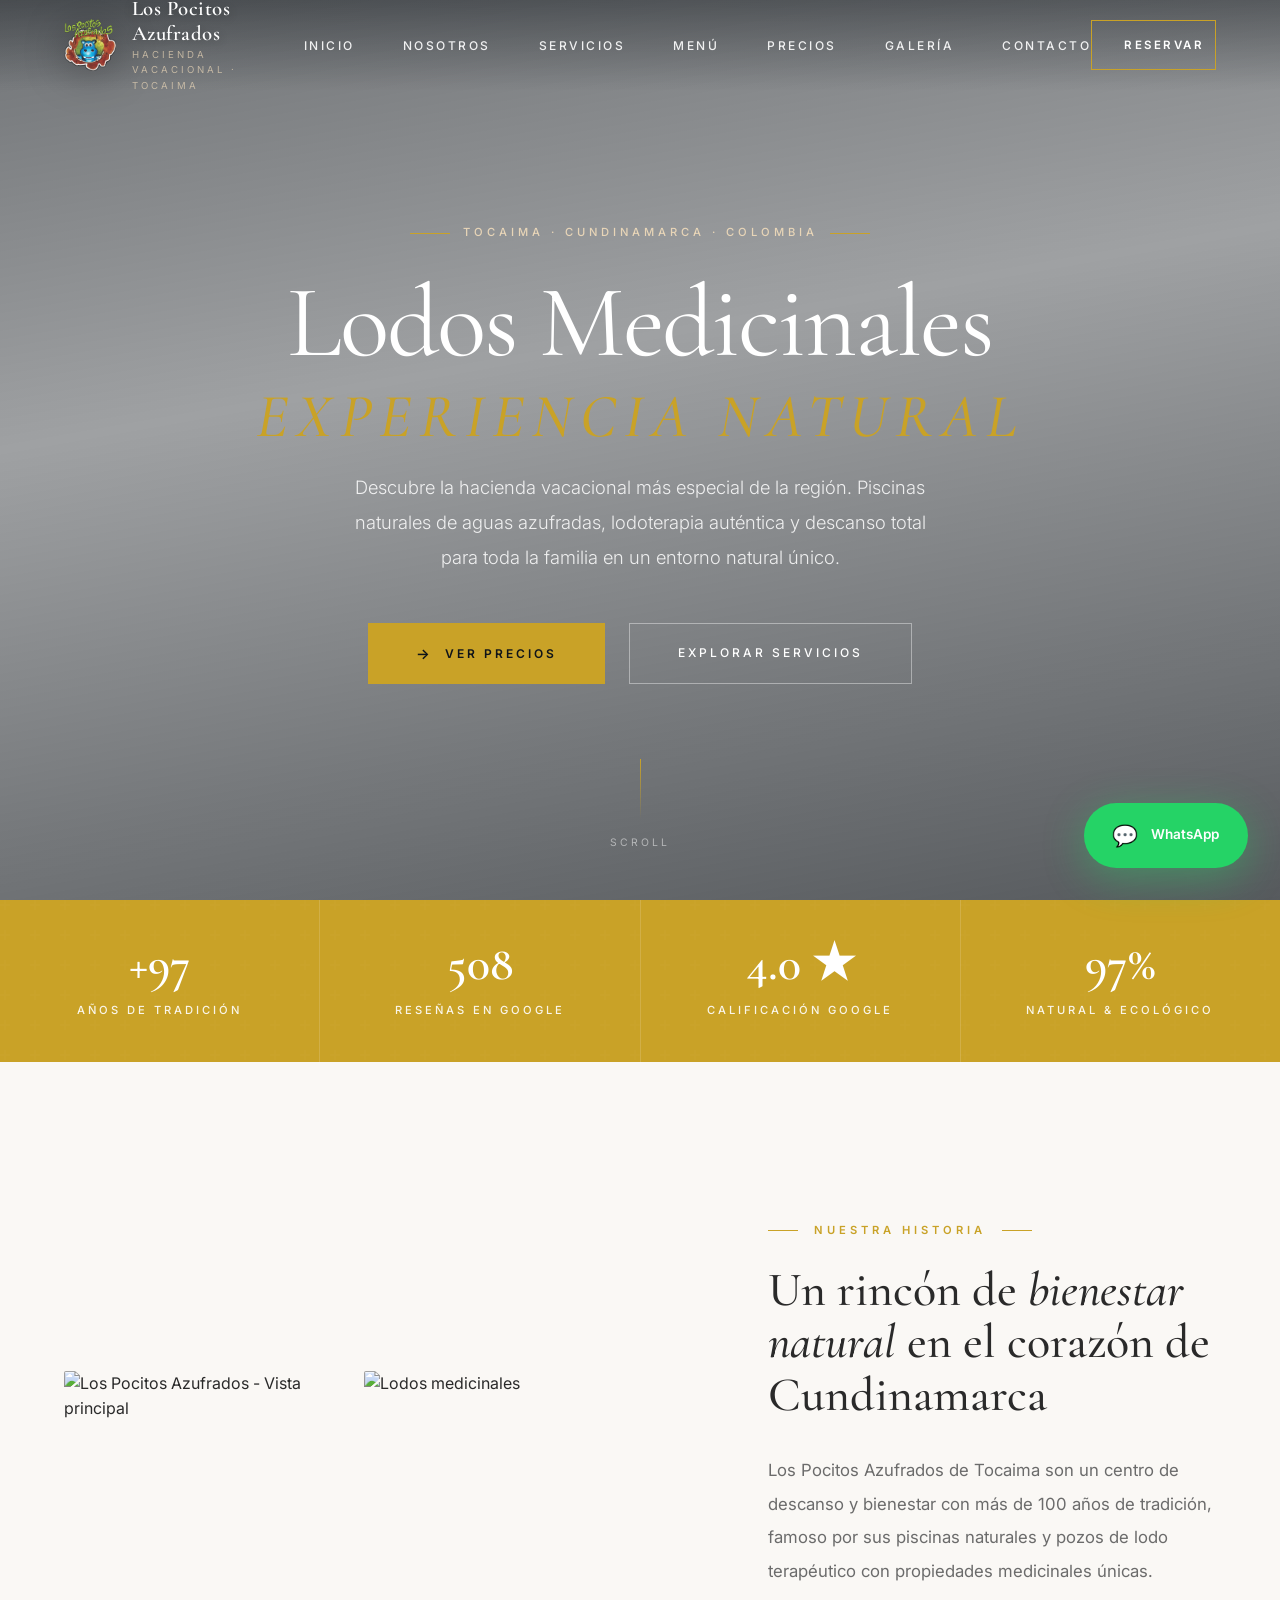
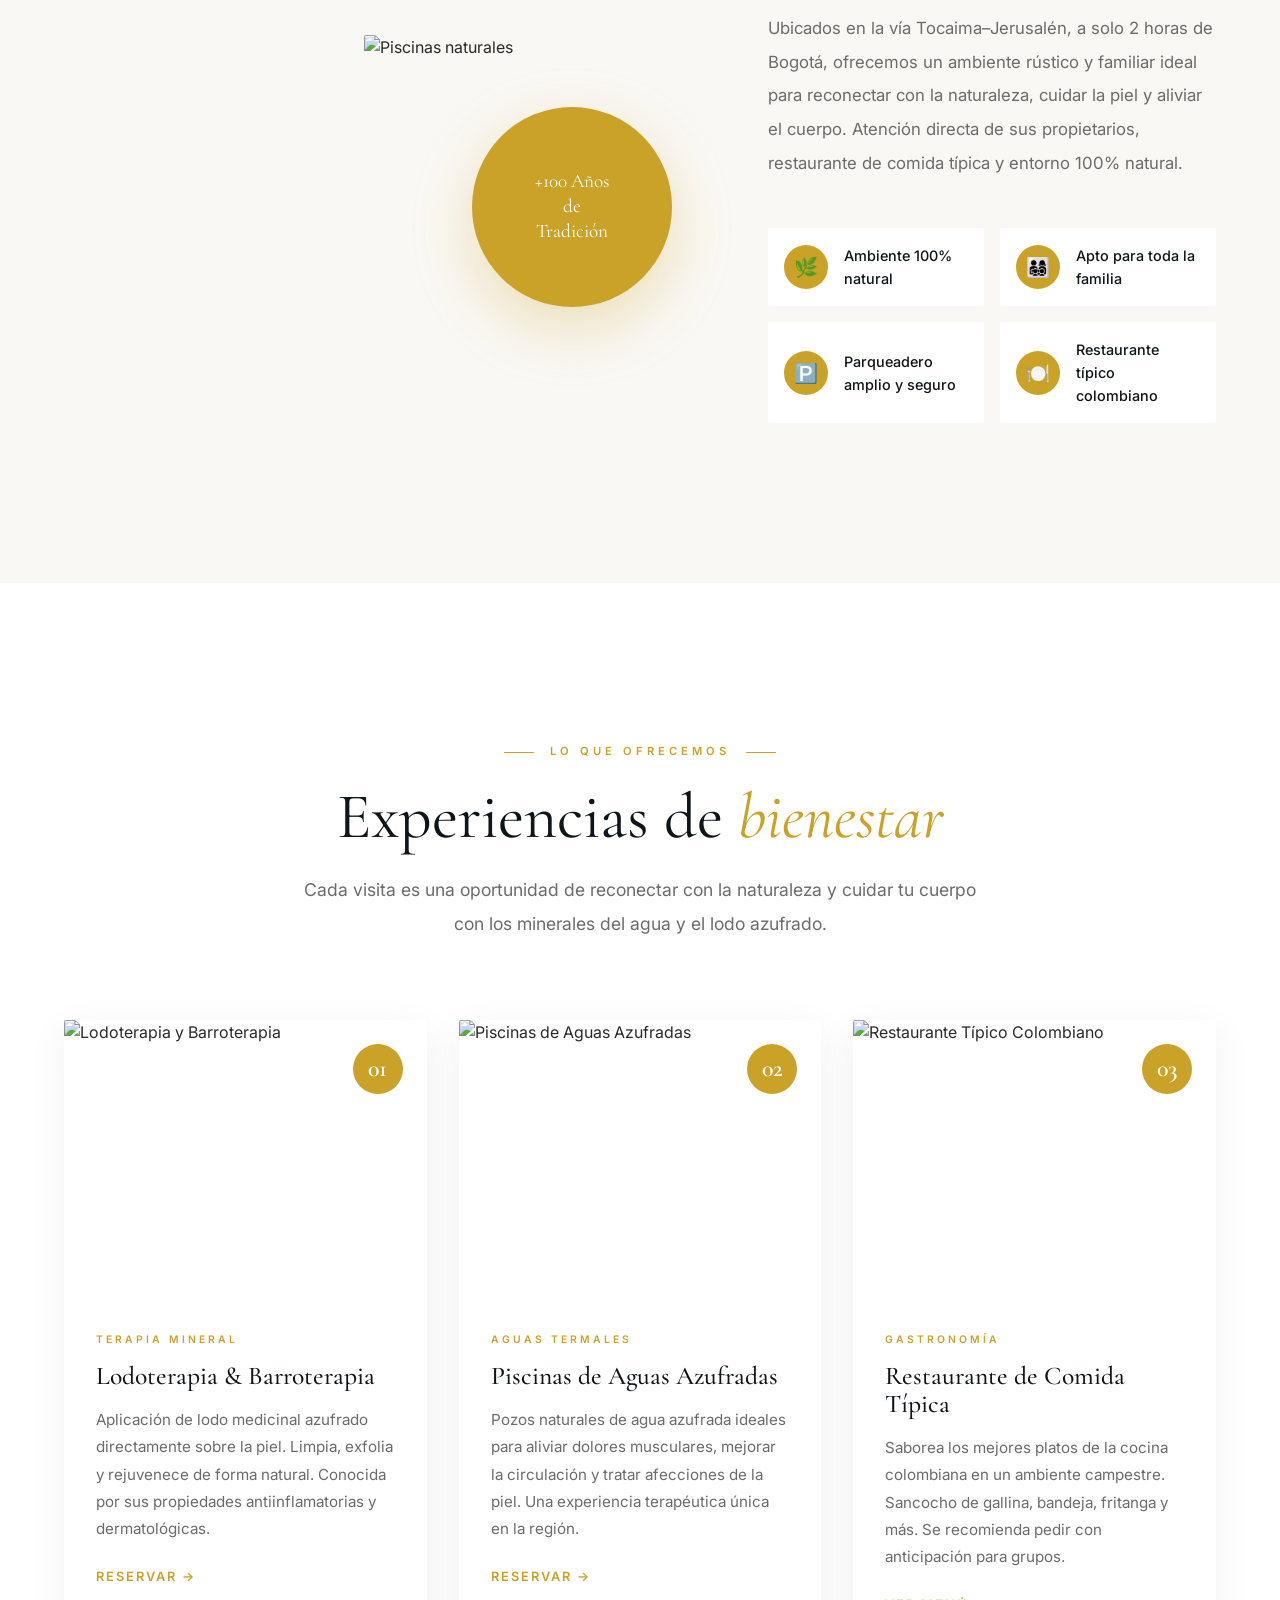
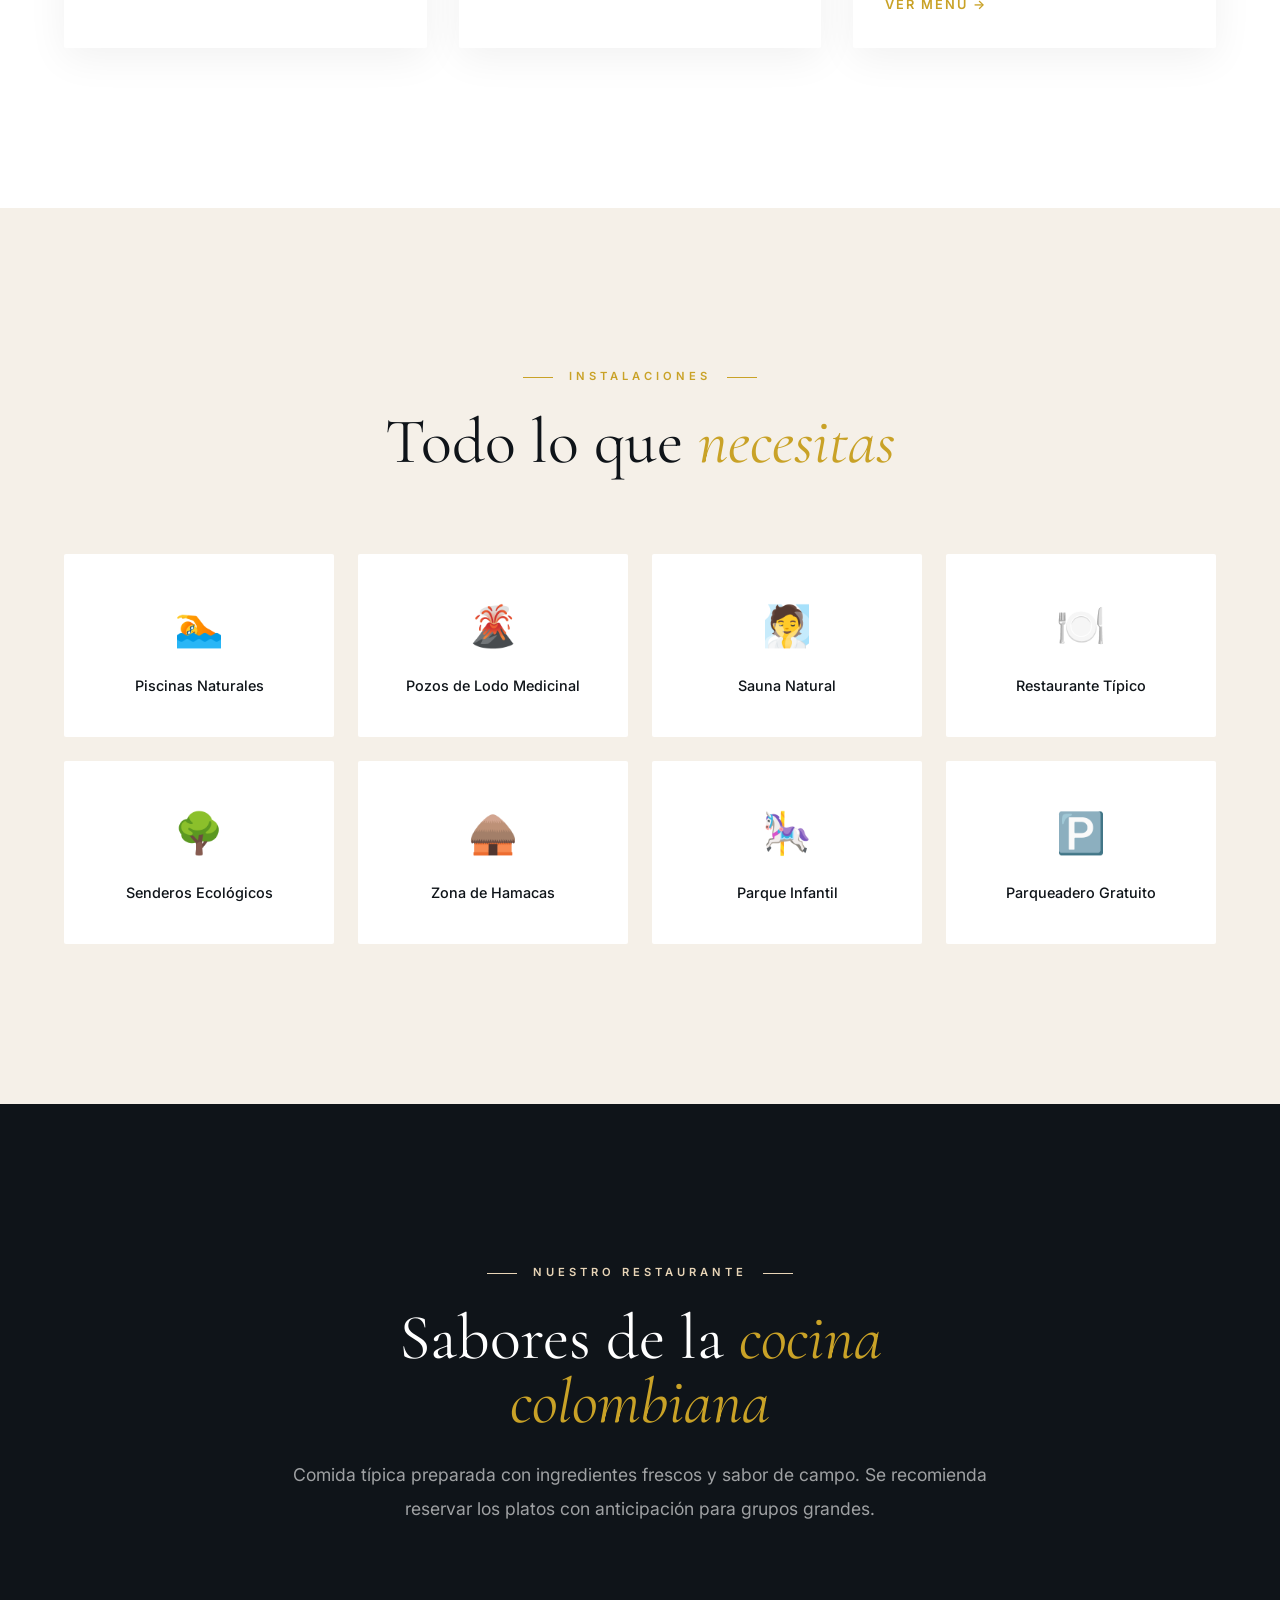
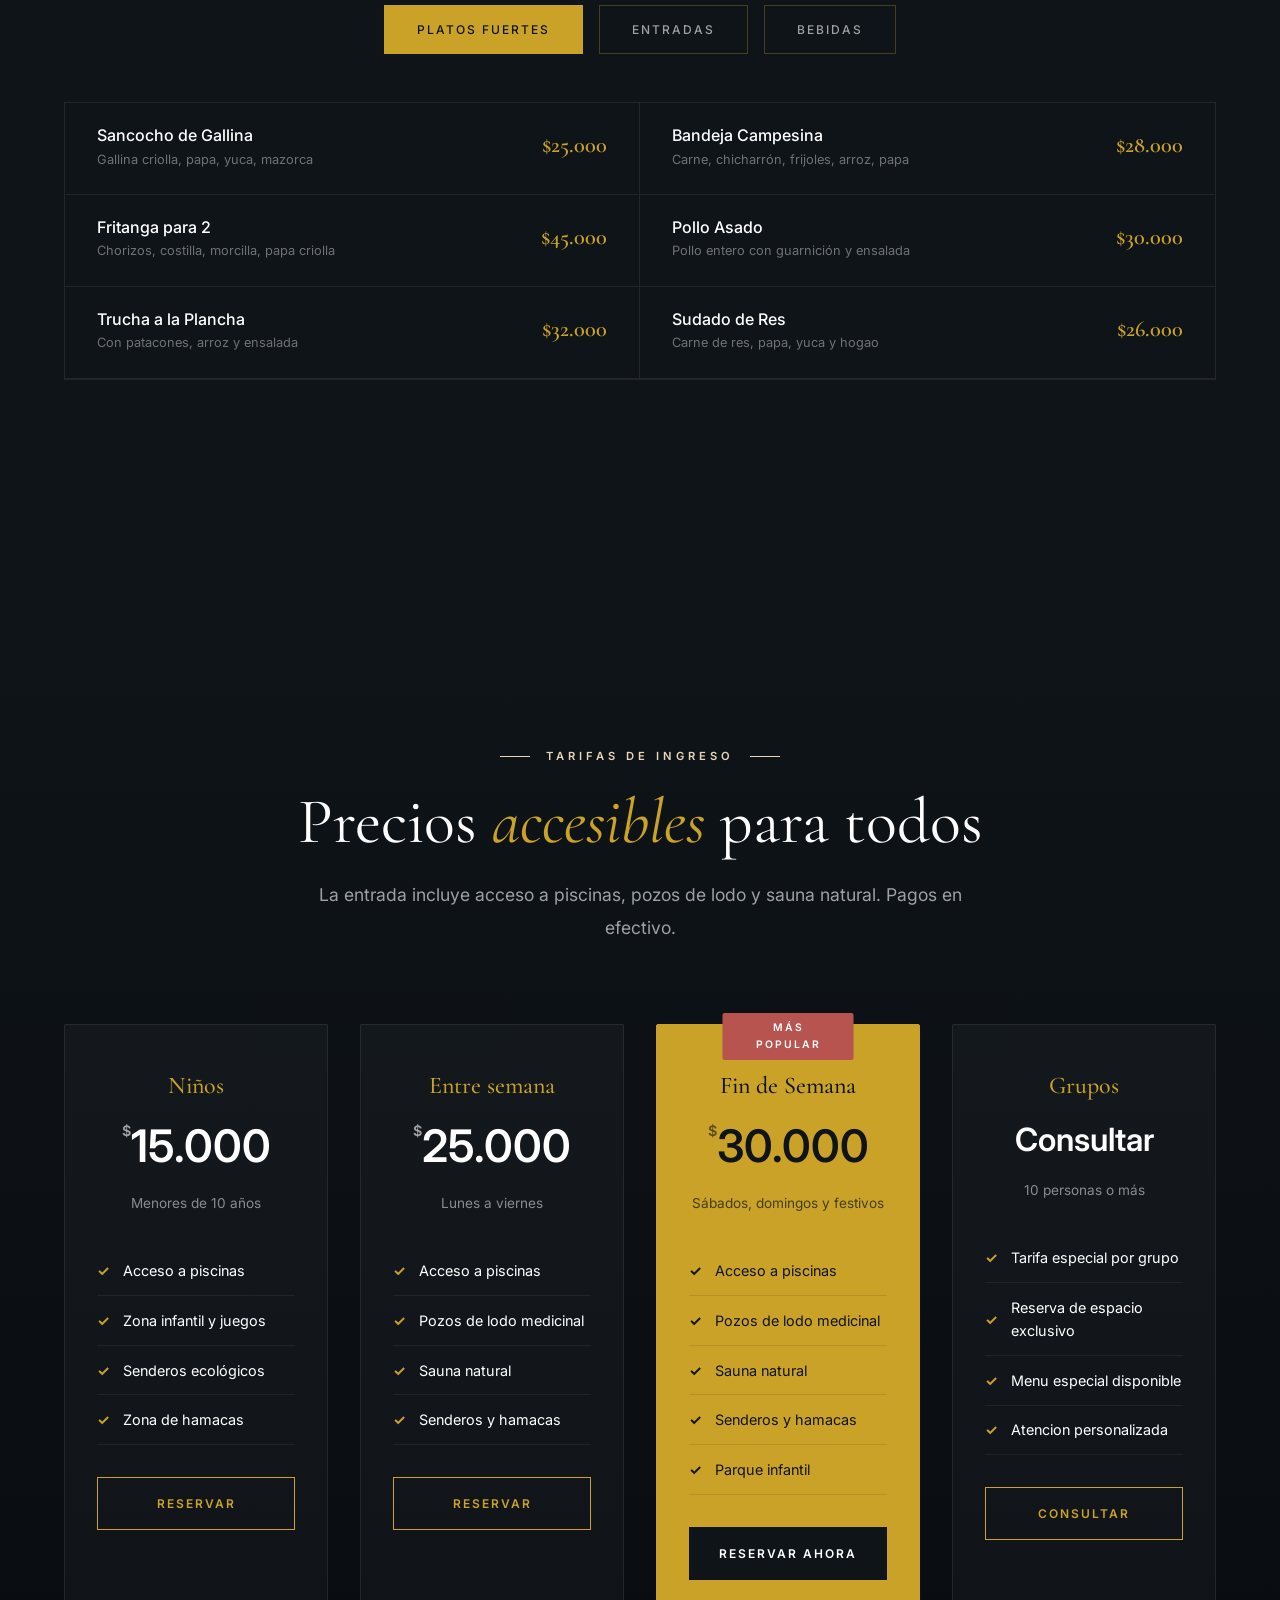
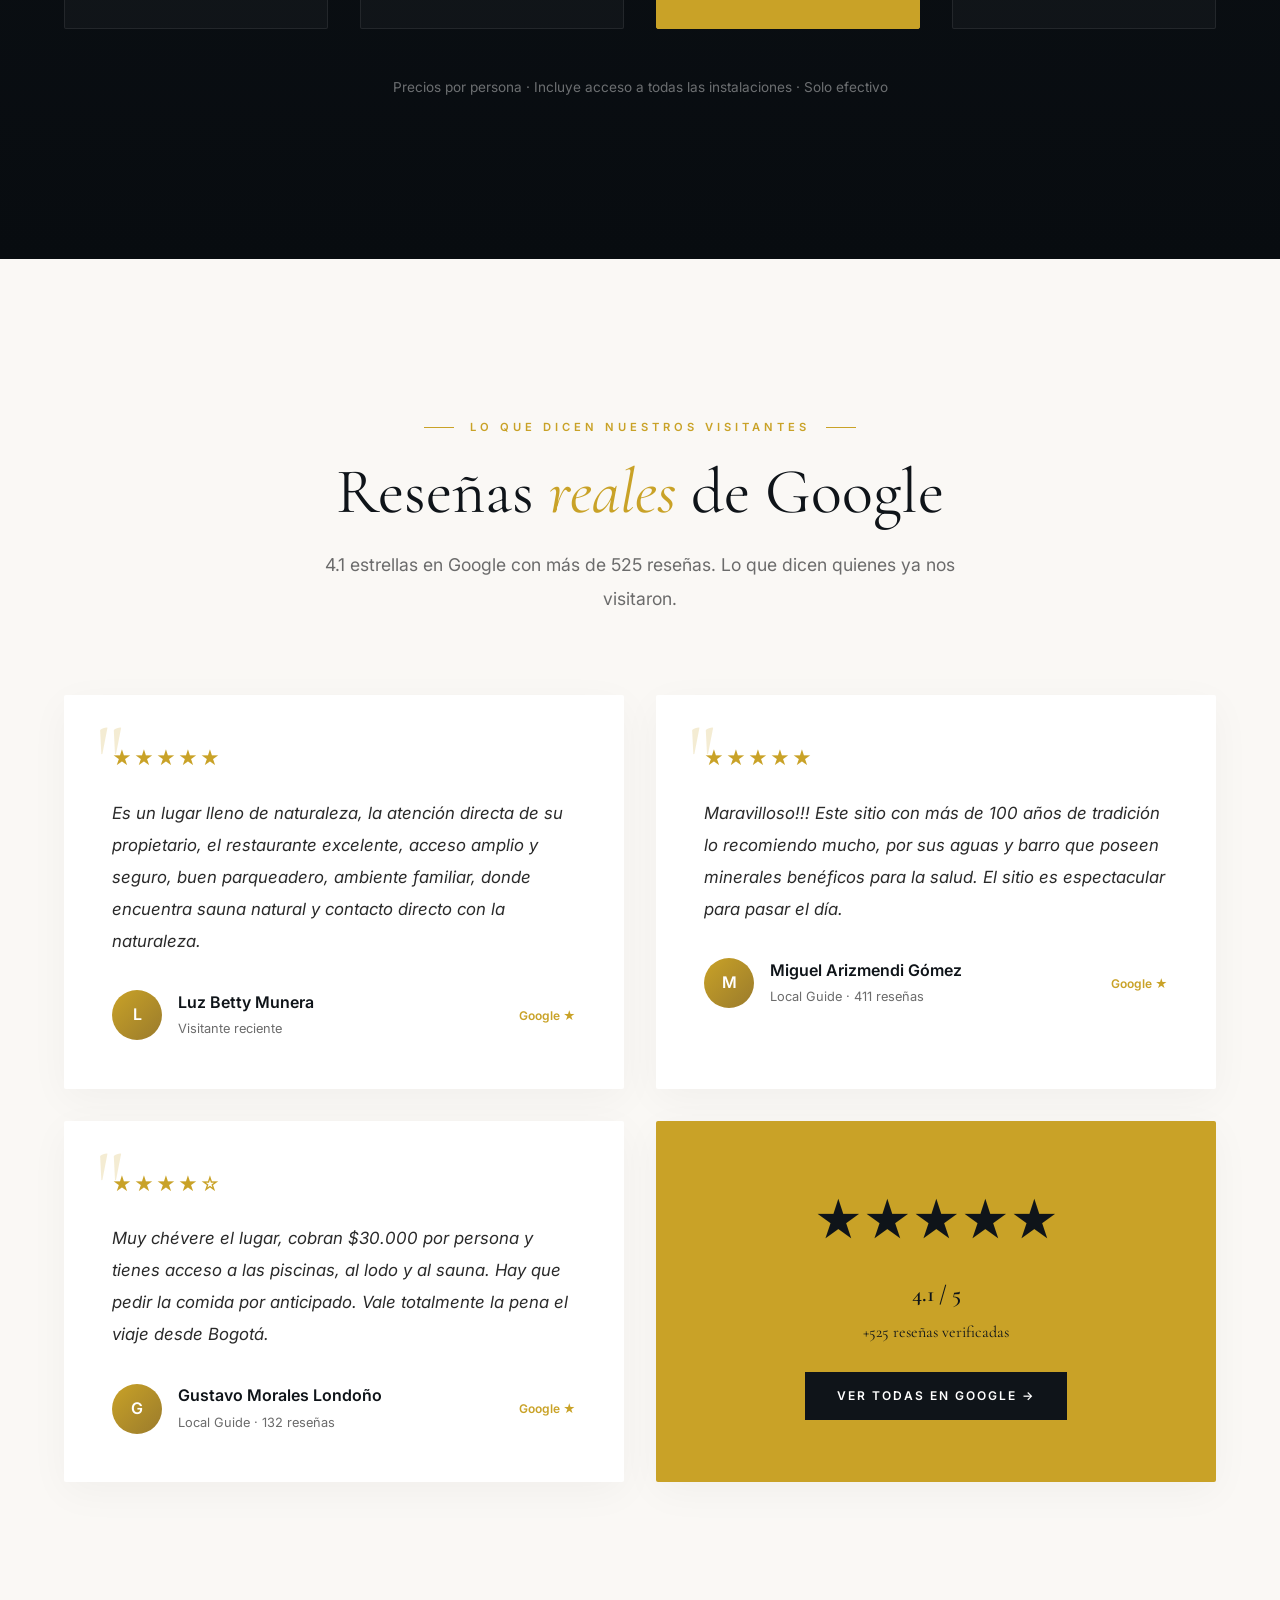
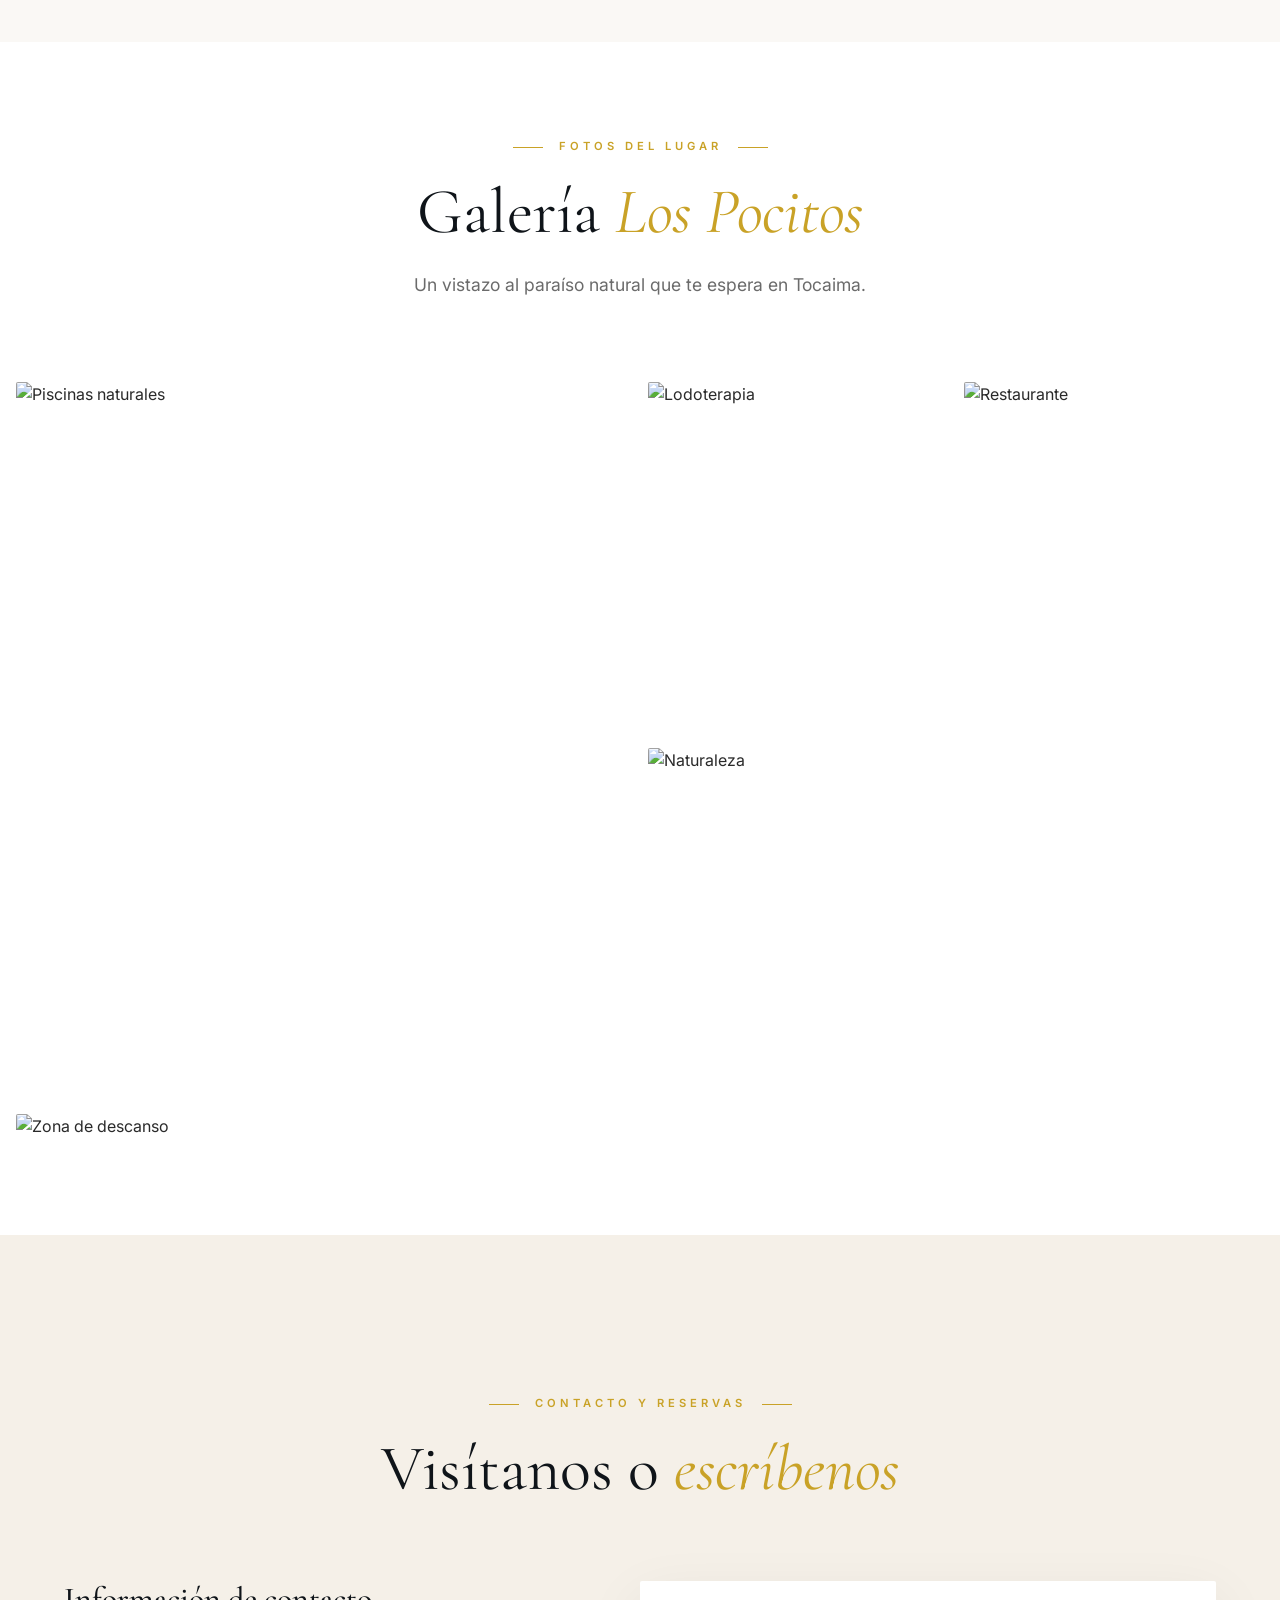
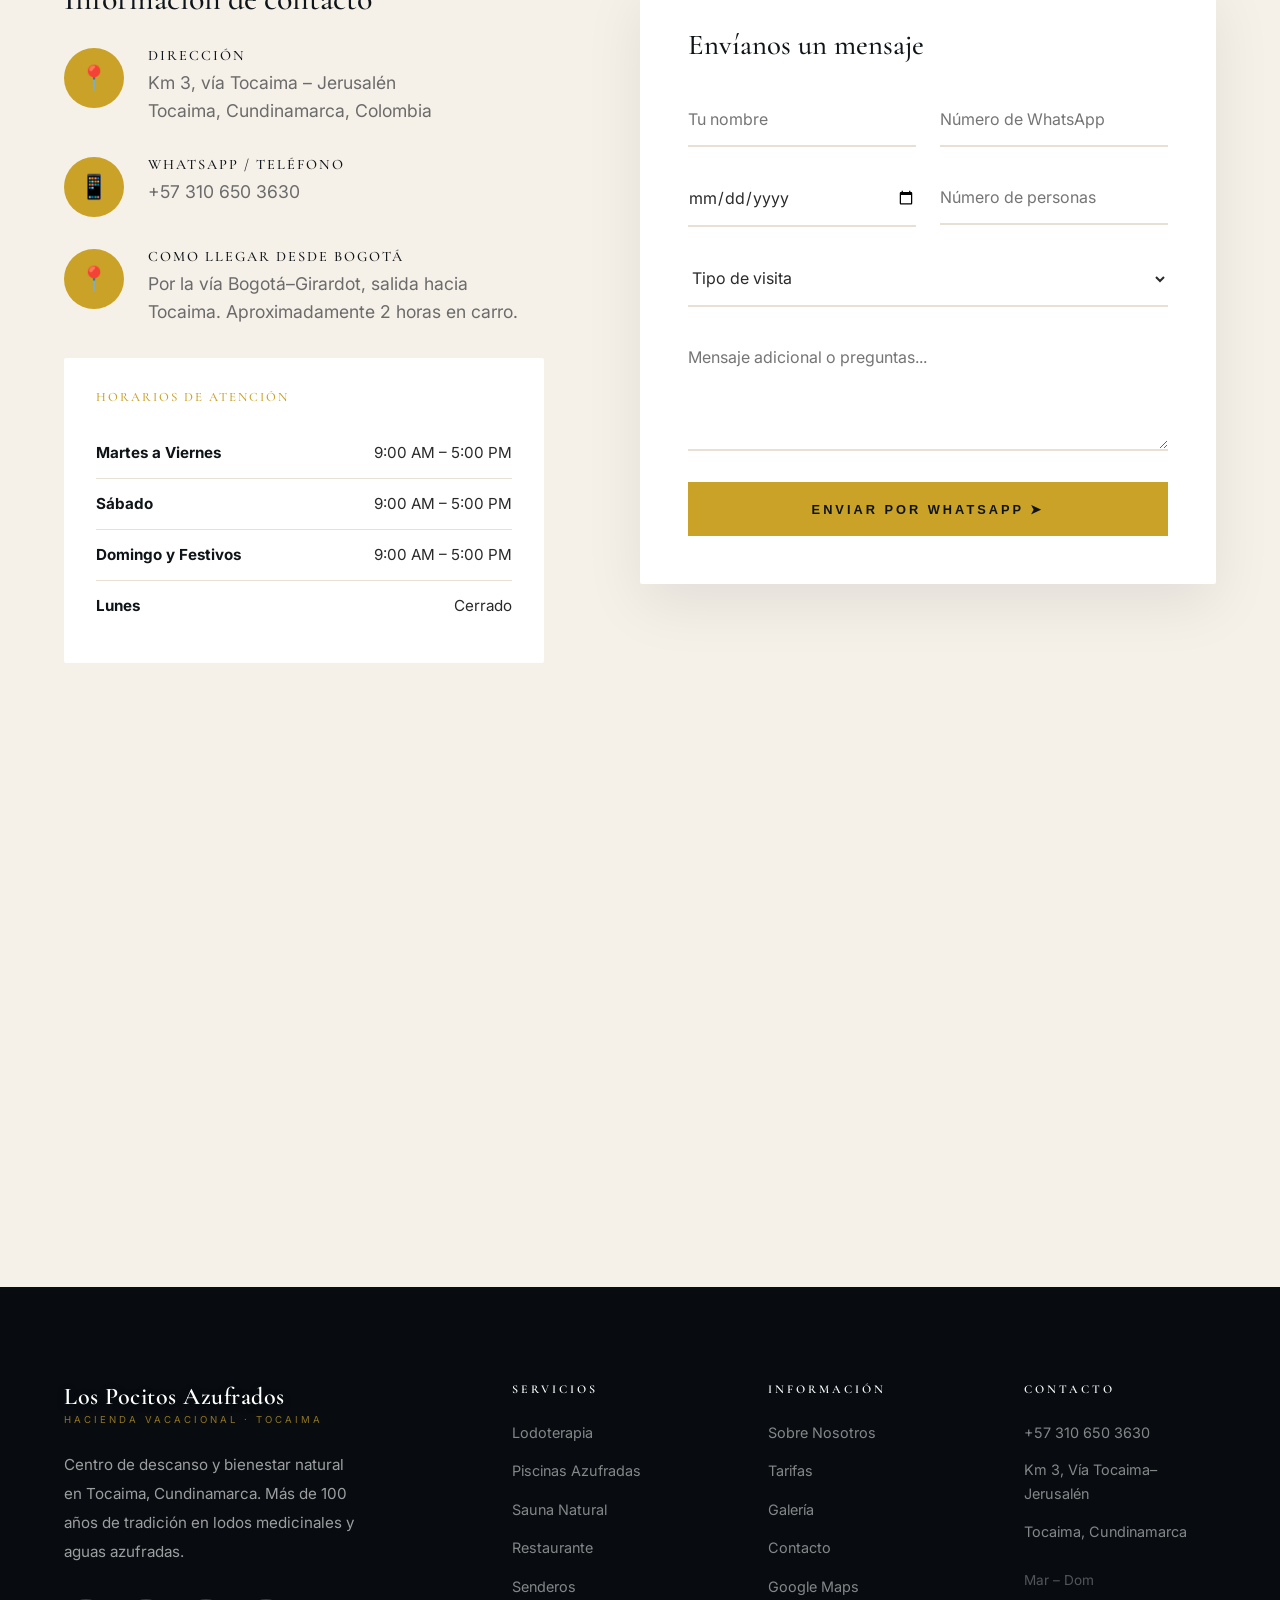
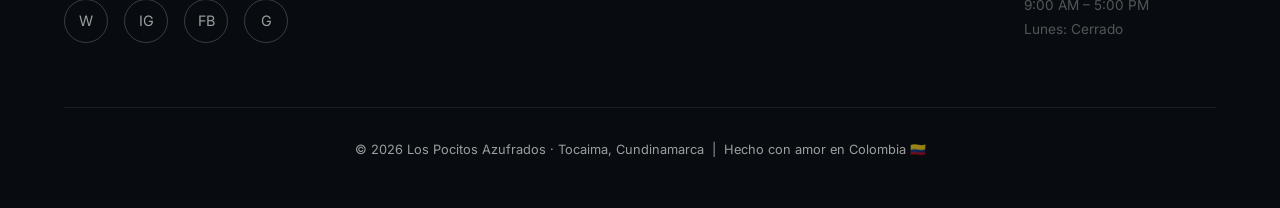
==== index.html @ f7a7f4c9 "Initial commit: Los Pocitos Azufrados — POS de escritorio para club" ====
<!DOCTYPE html>
<html lang="es" prefix="og: https://ogp.me/ns#">
<head>
  <meta charset="UTF-8"/>
  <meta name="viewport" content="width=device-width, initial-scale=1.0"/>

  <!-- ══ TÍTULO Y DESCRIPCIÓN ══ -->
  <title>Los Pocitos Azufrados Oficial | Lodos Medicinales · Tocaima, Cundinamarca</title>
  <meta name="description" content="Hacienda vacacional en Tocaima con lodos azufrados medicinales. Piscinas naturales, lodoterapia, restaurante y hospedaje. Reserva: +57 310 650 3630"/>
  <meta name="keywords" content="lodos azufrados Tocaima, lodoterapia Cundinamarca, hacienda vacacional Colombia, piscinas naturales Tocaima, Los Pocitos Azufrados"/>
  <meta name="author" content="Los Pocitos Azufrados Oficial"/>
  <meta name="robots" content="index, follow, max-image-preview:large"/>
  <link rel="canonical" href="https://lospocitosazufrados.com/"/>

  <!-- ══ GEO / LOCAL SEO ══ -->
  <meta name="geo.region" content="CO-CUN"/>
  <meta name="geo.placename" content="Tocaima, Cundinamarca, Colombia"/>
  <meta name="geo.position" content="4.4789448;-74.6457954"/>
  <meta name="ICBM" content="4.4789448, -74.6457954"/>

  <!-- ══ OPEN GRAPH ══ -->
  <meta property="og:type" content="website"/>
  <meta property="og:site_name" content="Los Pocitos Azufrados Oficial"/>
  <meta property="og:url" content="https://lospocitosazufrados.com/"/>
  <meta property="og:title" content="Los Pocitos Azufrados | Lodos Medicinales en Tocaima"/>
  <meta property="og:description" content="Hacienda vacacional especializada en lodos azufrados. Piscinas naturales, restaurante, hospedaje y bienestar natural."/>
  <meta property="og:image" content="https://lospocitosazufrados.com/logo-los-pocitos-azufrados.png"/>
  <meta property="og:image:width" content="1200"/>
  <meta property="og:image:height" content="630"/>
  <meta property="og:locale" content="es_CO"/>

  <!-- ══ TWITTER CARD ══ -->
  <meta name="twitter:card" content="summary_large_image"/>
  <meta name="twitter:title" content="Los Pocitos Azufrados | Lodos Medicinales"/>
  <meta name="twitter:description" content="Hacienda vacacional en Tocaima, Cundinamarca. Lodos azufrados, piscinas naturales y descanso total."/>
  <meta name="twitter:image" content="https://lospocitosazufrados.com/logo-los-pocitos-azufrados.png"/>

  <!-- ══ PRECONNECT ══ -->
  <link rel="preconnect" href="https://fonts.googleapis.com"/>
  <link rel="preconnect" href="https://fonts.gstatic.com" crossorigin/>
  <link rel="dns-prefetch" href="https://images.unsplash.com"/>

  <!-- ══ FUENTES ══ -->
  <link href="https://fonts.googleapis.com/css2?family=Cormorant+Garamond:ital,wght@0,400;0,500;0,600;0,700;1,400;1,500&family=Inter:wght@300;400;500;600&display=swap" rel="stylesheet"/>

  <!-- ══ SCHEMA.ORG ══ -->
  <script type="application/ld+json">
  {
    "@context": "https://schema.org",
    "@graph": [
      {
        "@type": ["LocalBusiness", "TouristAttraction", "LodgingBusiness"],
        "@id": "https://lospocitosazufrados.com/#business",
        "name": "Los Pocitos Azufrados Oficial",
        "alternateName": ["Pool Los Pozos Azufrado", "Piscina Los Pozos Azufrados"],
        "description": "Hacienda vacacional en Tocaima, Cundinamarca, especializada en lodos azufrados y lodoterapia.",
        "url": "https://lospocitosazufrados.com",
        "logo": "https://lospocitosazufrados.com/logo-los-pocitos-azufrados.png",
        "telephone": "+573106503630",
        "address": {
          "@type": "PostalAddress",
          "streetAddress": "Via Jerusalem km 3.5, Acuata",
          "addressLocality": "Tocaima",
          "addressRegion": "Cundinamarca",
          "addressCountry": "CO"
        },
        "geo": {
          "@type": "GeoCoordinates",
          "latitude": 4.4789448,
          "longitude": -74.6457954
        },
        "openingHoursSpecification": [
          {"@type": "OpeningHoursSpecification", "dayOfWeek": ["Tuesday","Wednesday","Thursday","Friday"], "opens": "09:00", "closes": "17:00"},
          {"@type": "OpeningHoursSpecification", "dayOfWeek": ["Saturday","Sunday"], "opens": "09:00", "closes": "17:00"}
        ],
        "priceRange": "$",
        "aggregateRating": {
          "@type": "AggregateRating",
          "ratingValue": "4.1",
          "reviewCount": "525",
          "bestRating": "5",
          "worstRating": "1"
        }
      }
    ]
  }
  </script>

  <style>
    /* ═══════════════════════════════════════════════════════
       VARIABLES & RESET
    ═══════════════════════════════════════════════════════ */
    :root {
      --ochre: #C9A227;
      --ochre-light: #E8D5B7;
      --ochre-dark: #9A7B2C;
      --terracotta: #B85450;
      --forest: #2D4A3E;
      --forest-light: #4A6B5A;
      --dark: #0F1419;
      --darker: #080C10;
      --text: #2A2A2A;
      --text-light: #6B6B6B;
      --white: #FFFFFF;
      --cream: #FAF8F5;
      --sand: #F5F0E8;
      --border: #E8E0D4;
      --ease-out-expo: cubic-bezier(0.19, 1, 0.22, 1);
      --ease-in-out-quint: cubic-bezier(0.86, 0, 0.07, 1);
      --ease-spring: cubic-bezier(0.34, 1.56, 0.64, 1);
    }

    *, *::before, *::after { box-sizing: border-box; margin: 0; padding: 0; }
    html { scroll-behavior: smooth; font-size: 16px; }
    body {
      font-family: 'Inter', sans-serif;
      color: var(--text);
      background: var(--white);
      overflow-x: hidden;
      line-height: 1.6;
      -webkit-font-smoothing: antialiased;
    }
    h1, h2, h3, h4, h5, h6 {
      font-family: 'Cormorant Garamond', serif;
      font-weight: 500;
      line-height: 1.1;
    }

    /* ══ NAVBAR ══ */
    nav {
      position: fixed; top: 0; width: 100%; z-index: 1000;
      display: flex; align-items: center; justify-content: space-between;
      padding: 0 5vw; height: 90px;
      transition: all 0.6s var(--ease-out-expo);
    }
    nav::before {
      content: ''; position: absolute; inset: 0;
      background: linear-gradient(180deg, rgba(15,20,25,0.4) 0%, transparent 100%);
      backdrop-filter: blur(0px);
      transition: all 0.6s var(--ease-out-expo); z-index: -1;
    }
    nav.scrolled { height: 70px; }
    nav.scrolled::before {
      background: rgba(15,20,25,0.95);
      backdrop-filter: blur(20px);
      border-bottom: 1px solid rgba(201,162,39,0.15);
    }
    .nav-logo { display: flex; align-items: center; gap: 1rem; text-decoration: none; }
    .nav-logo img { height: 52px; filter: drop-shadow(0 4px 20px rgba(0,0,0,0.3)); transition: all 0.5s var(--ease-out-expo); }
    nav.scrolled .nav-logo img { height: 42px; }
    .nav-logo-text { display: flex; flex-direction: column; }
    .nav-logo-text span { font-family: 'Cormorant Garamond', serif; color: var(--white); font-size: 1.3rem; font-weight: 600; letter-spacing: 0.5px; line-height: 1.2; text-shadow: 0 2px 10px rgba(0,0,0,0.3); }
    .nav-logo-text small { font-family: 'Inter', sans-serif; font-size: 0.6rem; letter-spacing: 3px; text-transform: uppercase; opacity: 0.7; font-weight: 400; color: var(--ochre-light); }
    .nav-links { display: flex; gap: 3rem; list-style: none; align-items: center; }
    .nav-links a { color: rgba(255,255,255,0.9); text-decoration: none; font-size: 0.75rem; letter-spacing: 2.5px; text-transform: uppercase; font-weight: 500; position: relative; padding: 0.5rem 0; transition: color 0.3s ease; }
    .nav-links a::after { content: ''; position: absolute; bottom: 0; left: 0; width: 0; height: 1px; background: var(--ochre); transition: width 0.4s var(--ease-out-expo); }
    .nav-links a:hover { color: var(--ochre); }
    .nav-links a:hover::after { width: 100%; }
    .nav-cta { background: transparent; color: var(--white); padding: 0.9rem 2rem; font-size: 0.72rem; letter-spacing: 2.5px; text-transform: uppercase; font-weight: 600; text-decoration: none; border: 1px solid var(--ochre); position: relative; overflow: hidden; transition: all 0.4s var(--ease-out-expo); }
    .nav-cta::before { content: ''; position: absolute; top: 0; left: -100%; width: 100%; height: 100%; background: var(--ochre); transition: left 0.5s var(--ease-out-expo); z-index: -1; }
    .nav-cta:hover { color: var(--dark); }
    .nav-cta:hover::before { left: 0; }
    .nav-hamburger { display: none; flex-direction: column; gap: 6px; cursor: pointer; background: none; border: none; padding: 0.5rem; z-index: 1001; }
    .nav-hamburger span { display: block; width: 28px; height: 2px; background: var(--white); transition: all 0.4s var(--ease-spring); transform-origin: center; }
    .nav-hamburger.open span:nth-child(1) { transform: translateY(8px) rotate(45deg); }
    .nav-hamburger.open span:nth-child(2) { opacity: 0; transform: scaleX(0); }
    .nav-hamburger.open span:nth-child(3) { transform: translateY(-8px) rotate(-45deg); }

    /* ══ MOBILE MENU ══ */
    .mobile-menu { position: fixed; top: 0; right: -100%; width: 100%; height: 100vh; background: linear-gradient(135deg, var(--darker) 0%, var(--dark) 100%); z-index: 999; padding: 8rem 2rem 2rem; display: flex; flex-direction: column; gap: 1.5rem; transition: right 0.6s var(--ease-out-expo); }
    .mobile-menu::before { content: ''; position: absolute; top: -50%; right: -50%; width: 100%; height: 100%; background: radial-gradient(circle, rgba(201,162,39,0.05) 0%, transparent 70%); pointer-events: none; }
    .mobile-menu.open { right: 0; }
    .mobile-menu a { color: rgba(255,255,255,0.8); text-decoration: none; font-size: 1.8rem; font-family: 'Cormorant Garamond', serif; font-weight: 400; letter-spacing: 1px; padding: 0.5rem 0; border-bottom: 1px solid rgba(255,255,255,0.08); transition: all 0.3s ease; opacity: 0; transform: translateX(30px); }
    .mobile-menu.open a { opacity: 1; transform: translateX(0); }
    .mobile-menu.open a:nth-child(1) { transition-delay: 0.1s; }
    .mobile-menu.open a:nth-child(2) { transition-delay: 0.15s; }
    .mobile-menu.open a:nth-child(3) { transition-delay: 0.2s; }
    .mobile-menu.open a:nth-child(4) { transition-delay: 0.25s; }
    .mobile-menu.open a:nth-child(5) { transition-delay: 0.3s; }
    .mobile-menu.open a:nth-child(6) { transition-delay: 0.35s; }
    .mobile-menu.open a:nth-child(7) { transition-delay: 0.4s; }
    .mobile-menu a:hover { color: var(--ochre); padding-left: 1rem; }
    .mobile-menu .m-cta { margin-top: 2rem; background: var(--ochre); color: var(--dark); text-align: center; padding: 1.2rem; font-size: 0.85rem; font-family: 'Inter', sans-serif; font-weight: 600; letter-spacing: 2px; text-transform: uppercase; border: none; opacity: 0; transform: translateY(20px); }
    .mobile-menu.open .m-cta { opacity: 1; transform: translateY(0); transition: all 0.4s ease 0.5s; }
    .overlay { position: fixed; inset: 0; background: rgba(0,0,0,0.6); backdrop-filter: blur(4px); z-index: 998; opacity: 0; pointer-events: none; transition: opacity 0.4s ease; }
    .overlay.open { opacity: 1; pointer-events: auto; }

    /* ══ HERO ══ */
    .hero { position: relative; height: 100vh; min-height: 700px; display: flex; align-items: center; justify-content: center; text-align: center; overflow: hidden; }
    .hero-bg { position: absolute; inset: 0; background: url('https://images.unsplash.com/photo-1507525428034-b723cf961d3e?w=1920&q=80') center/cover no-repeat; transform: scale(1.1); animation: heroZoom 20s ease-out forwards; }
    @keyframes heroZoom { to { transform: scale(1); } }
    .hero::after { content: ''; position: absolute; inset: 0; background: linear-gradient(170deg, rgba(15,20,25,0.6) 0%, rgba(15,20,25,0.4) 40%, rgba(15,20,25,0.7) 100%); }
    .hero-content { position: relative; z-index: 2; color: var(--white); max-width: 900px; padding: 2rem; opacity: 0; animation: fadeInUp 1.2s var(--ease-out-expo) 0.3s forwards; }
    @keyframes fadeInUp { from { opacity: 0; transform: translateY(60px); } to { opacity: 1; transform: translateY(0); } }
    .hero-badge { display: inline-flex; align-items: center; gap: 0.8rem; color: var(--ochre-light); font-size: 0.7rem; letter-spacing: 4px; text-transform: uppercase; font-weight: 500; margin-bottom: 2rem; opacity: 0; animation: fadeIn 1s ease 0.6s forwards; }
    .hero-badge::before, .hero-badge::after { content: ''; width: 40px; height: 1px; background: var(--ochre); }
    @keyframes fadeIn { to { opacity: 1; } }
    .hero-content h1 { font-size: clamp(3rem, 8vw, 7rem); font-weight: 400; line-height: 0.95; margin-bottom: 1.5rem; letter-spacing: -2px; }
    .hero-content h1 em { font-style: italic; color: var(--ochre); font-weight: 500; display: block; font-size: 0.6em; letter-spacing: 8px; text-transform: uppercase; margin-top: 1rem; }
    .hero-content p { font-size: 1.15rem; opacity: 0.85; line-height: 1.9; max-width: 600px; margin: 0 auto 3rem; font-weight: 300; }
    .hero-btns { display: flex; gap: 1.5rem; justify-content: center; flex-wrap: wrap; }
    .btn-primary { background: var(--ochre); color: var(--dark); padding: 1.2rem 3rem; text-decoration: none; font-size: 0.75rem; letter-spacing: 3px; text-transform: uppercase; font-weight: 600; border: none; position: relative; overflow: hidden; transition: all 0.4s var(--ease-out-expo); display: inline-flex; align-items: center; gap: 0.8rem; }
    .btn-primary::before { content: '→'; font-size: 1.2em; transition: transform 0.3s ease; }
    .btn-primary:hover { background: var(--ochre-light); padding-right: 3.5rem; }
    .btn-primary:hover::before { transform: translateX(5px); }
    .btn-secondary { border: 1px solid rgba(255,255,255,0.4); color: var(--white); padding: 1.2rem 3rem; text-decoration: none; font-size: 0.75rem; letter-spacing: 3px; text-transform: uppercase; font-weight: 500; position: relative; overflow: hidden; transition: all 0.4s var(--ease-out-expo); backdrop-filter: blur(10px); }
    .btn-secondary::before { content: ''; position: absolute; top: 0; left: -100%; width: 100%; height: 100%; background: rgba(255,255,255,0.1); transition: left 0.5s var(--ease-out-expo); z-index: -1; }
    .btn-secondary:hover { border-color: var(--white); }
    .btn-secondary:hover::before { left: 0; }
    .hero-scroll { position: absolute; bottom: 3rem; left: 50%; transform: translateX(-50%); z-index: 2; display: flex; flex-direction: column; align-items: center; gap: 1rem; color: rgba(255,255,255,0.5); font-size: 0.65rem; letter-spacing: 3px; text-transform: uppercase; opacity: 0; animation: fadeIn 1s ease 1.5s forwards; }
    .hero-scroll-line { width: 1px; height: 60px; background: linear-gradient(to bottom, var(--ochre), transparent); position: relative; overflow: hidden; }
    .hero-scroll-line::after { content: ''; position: absolute; top: -100%; left: 0; width: 100%; height: 100%; background: var(--white); animation: scrollDown 2s ease-in-out infinite; }
    @keyframes scrollDown { 0%, 100% { top: -100%; opacity: 0; } 50% { top: 100%; opacity: 1; } }

    /* ══ STATS ══ */
    .stats { background: var(--ochre); display: flex; justify-content: center; position: relative; overflow: hidden; }
    .stats::before { content: ''; position: absolute; inset: 0; background: url("data:image/svg+xml,%3Csvg width='60' height='60' viewBox='0 0 60 60' xmlns='http://www.w3.org/2000/svg'%3E%3Cg fill='none' fill-rule='evenodd'%3E%3Cg fill='%23ffffff' fill-opacity='0.05'%3E%3Cpath d='M36 34v-4h-2v4h-4v2h4v4h2v-4h4v-2h-4zm0-30V0h-2v4h-4v2h4v4h2V6h4V4h-4zM6 34v-4H4v4H0v2h4v4h2v-4h4v-2H6zM6 4V0H4v4H0v2h4v4h2V6h4V4H6z'/%3E%3C/g%3E%3C/g%3E%3C/svg%3E"); opacity: 0.3; }
    .stat { padding: 2.5rem 4rem; text-align: center; border-right: 1px solid rgba(255,255,255,0.15); color: var(--white); position: relative; flex: 1 1 0; min-width: 200px; }
    .stat:last-child { border-right: none; }
    .stat strong { display: block; font-size: 3rem; font-family: 'Cormorant Garamond', serif; line-height: 1; margin-bottom: 0.5rem; font-weight: 600; }
    .stat span { font-size: 0.7rem; letter-spacing: 3px; text-transform: uppercase; opacity: 0.9; font-weight: 500; }

    /* ══ SECCIONES ══ */
    section { padding: 10rem 5vw; position: relative; }
    .container { max-width: 1400px; margin: 0 auto; }
    .section-header { text-align: center; max-width: 700px; margin: 0 auto 5rem; }
    .section-eyebrow { font-size: 0.7rem; letter-spacing: 4px; text-transform: uppercase; color: var(--ochre); font-weight: 600; margin-bottom: 1.5rem; display: flex; align-items: center; justify-content: center; gap: 1rem; }
    .section-eyebrow::before, .section-eyebrow::after { content: ''; width: 30px; height: 1px; background: var(--ochre); }
    .section-title { font-size: clamp(2.5rem, 5vw, 4.5rem); color: var(--dark); line-height: 1; margin-bottom: 1.5rem; font-weight: 400; }
    .section-title em { font-style: italic; color: var(--ochre); }
    .section-desc { font-size: 1.1rem; color: var(--text-light); line-height: 1.9; }

    /* ══ NOSOTROS ══ */
    .about { background: var(--cream); }
    .about-grid { display: grid; grid-template-columns: 1.2fr 1fr; gap: 6rem; align-items: center; }
    .about-images { position: relative; display: grid; grid-template-columns: 1fr 1fr; gap: 1.5rem; }
    .about-img-main { grid-row: span 2; width: 100%; height: 100%; min-height: 500px; object-fit: cover; border-radius: 2px; }
    .about-img-secondary { width: 100%; height: 240px; object-fit: cover; border-radius: 2px; }
    .about-img-accent { position: absolute; bottom: -2rem; right: -2rem; width: 200px; height: 200px; background: var(--ochre); border-radius: 50%; display: flex; align-items: center; justify-content: center; color: var(--white); font-family: 'Cormorant Garamond', serif; font-size: 1.2rem; text-align: center; line-height: 1.3; box-shadow: 0 20px 60px rgba(201,162,39,0.3); animation: float 6s ease-in-out infinite; }
    @keyframes float { 0%, 100% { transform: translateY(0); } 50% { transform: translateY(-15px); } }
    .about-content { padding-left: 2rem; }
    .about-content h2 { font-size: clamp(2rem, 4vw, 3rem); margin-bottom: 2rem; line-height: 1.1; }
    .about-content p { font-size: 1.05rem; color: var(--text-light); line-height: 2; margin-bottom: 1.5rem; }
    .about-features { display: grid; grid-template-columns: 1fr 1fr; gap: 1rem; margin-top: 3rem; }
    .feature-item { display: flex; align-items: center; gap: 1rem; padding: 1rem; background: var(--white); border-radius: 2px; transition: all 0.3s ease; }
    .feature-item:hover { transform: translateX(10px); box-shadow: 0 10px 30px rgba(0,0,0,0.08); }
    .feature-icon { width: 44px; height: 44px; background: var(--ochre); border-radius: 50%; display: flex; align-items: center; justify-content: center; color: var(--white); font-size: 1.2rem; flex-shrink: 0; }
    .feature-text { font-size: 0.9rem; font-weight: 500; color: var(--dark); }

    /* ══ SERVICIOS ══ */
    .services { background: var(--white); }
    .services-grid { display: grid; grid-template-columns: repeat(3, 1fr); gap: 2rem; }
    .service-card { position: relative; background: var(--white); border-radius: 2px; overflow: hidden; box-shadow: 0 10px 40px rgba(0,0,0,0.06); transition: all 0.5s var(--ease-out-expo); }
    .service-card:hover { transform: translateY(-10px); box-shadow: 0 30px 60px rgba(0,0,0,0.12); }
    .service-image { position: relative; height: 280px; overflow: hidden; }
    .service-image img { width: 100%; height: 100%; object-fit: cover; transition: transform 0.8s var(--ease-out-expo); }
    .service-card:hover .service-image img { transform: scale(1.1); }
    .service-image::after { content: ''; position: absolute; inset: 0; background: linear-gradient(to top, rgba(15,20,25,0.6) 0%, transparent 50%); opacity: 0; transition: opacity 0.4s ease; }
    .service-card:hover .service-image::after { opacity: 1; }
    .service-number { position: absolute; top: 1.5rem; right: 1.5rem; width: 50px; height: 50px; background: var(--ochre); color: var(--white); display: flex; align-items: center; justify-content: center; font-family: 'Cormorant Garamond', serif; font-size: 1.5rem; font-weight: 600; border-radius: 50%; z-index: 2; }
    .service-content { padding: 2rem; }
    .service-tag { font-size: 0.65rem; letter-spacing: 3px; text-transform: uppercase; color: var(--ochre); font-weight: 600; margin-bottom: 0.8rem; display: block; }
    .service-content h3 { font-size: 1.6rem; margin-bottom: 1rem; color: var(--dark); }
    .service-content p { font-size: 0.95rem; color: var(--text-light); line-height: 1.8; }
    .service-link { display: inline-flex; align-items: center; gap: 0.5rem; margin-top: 1.5rem; color: var(--ochre); text-decoration: none; font-size: 0.8rem; letter-spacing: 2px; text-transform: uppercase; font-weight: 600; transition: gap 0.3s ease; }
    .service-link:hover { gap: 1rem; }

    /* ══ AMENIDADES ══ */
    .amenities { background: var(--sand); }
    .amenities-grid { display: grid; grid-template-columns: repeat(4, 1fr); gap: 1.5rem; }
    .amenity-card { background: var(--white); padding: 2.5rem 1.5rem; text-align: center; border-radius: 2px; transition: all 0.4s var(--ease-spring); position: relative; overflow: hidden; }
    .amenity-card::before { content: ''; position: absolute; bottom: 0; left: 0; width: 100%; height: 0; background: var(--ochre); transition: height 0.4s var(--ease-out-expo); z-index: 0; }
    .amenity-card:hover { transform: translateY(-8px); }
    .amenity-card:hover::before { height: 100%; }
    .amenity-icon { font-size: 2.5rem; margin-bottom: 1rem; position: relative; z-index: 1; transition: all 0.4s ease; }
    .amenity-card:hover .amenity-icon { transform: scale(1.2); }
    .amenity-card p { font-size: 0.9rem; font-weight: 500; color: var(--dark); position: relative; z-index: 1; transition: color 0.4s ease; }
    .amenity-card:hover p { color: var(--white); }

    /* ══ MENÚ ══ */
    .menu-section { background: var(--dark); color: var(--white); }
    .menu-section .section-eyebrow { color: var(--ochre-light); }
    .menu-section .section-eyebrow::before, .menu-section .section-eyebrow::after { background: var(--ochre-light); }
    .menu-section .section-title { color: var(--white); }
    .menu-section .section-desc { color: rgba(255,255,255,0.6); }
    .menu-tabs { display: flex; justify-content: center; gap: 1rem; margin: 4rem 0 3rem; flex-wrap: wrap; }
    .menu-tab { background: transparent; border: 1px solid rgba(201,162,39,0.3); color: rgba(255,255,255,0.6); padding: 1rem 2rem; font-size: 0.75rem; letter-spacing: 2px; text-transform: uppercase; font-weight: 500; cursor: pointer; transition: all 0.4s var(--ease-out-expo); font-family: 'Inter', sans-serif; }
    .menu-tab:hover, .menu-tab.active { background: var(--ochre); border-color: var(--ochre); color: var(--dark); }
    .menu-panel { display: none; animation: fadeInUp 0.6s var(--ease-out-expo); }
    .menu-panel.active { display: block; }
    .menu-category { margin-bottom: 3rem; }
    .menu-category-title { font-family: 'Cormorant Garamond', serif; font-size: 2rem; color: var(--ochre); margin-bottom: 2rem; text-align: center; font-style: italic; }
    .menu-grid { display: grid; grid-template-columns: repeat(2, 1fr); gap: 0; border: 1px solid rgba(255,255,255,0.08); }
    .menu-item { display: flex; justify-content: space-between; align-items: flex-start; padding: 1.5rem 2rem; border-bottom: 1px solid rgba(255,255,255,0.08); border-right: 1px solid rgba(255,255,255,0.08); transition: all 0.3s ease; }
    .menu-item:nth-child(even) { border-right: none; }
    .menu-item:hover { background: rgba(201,162,39,0.05); padding-left: 2.5rem; }
    .menu-item-info h4 { font-family: 'Inter', sans-serif; font-size: 1rem; font-weight: 500; color: var(--white); margin-bottom: 0.3rem; }
    .menu-item-info p { font-size: 0.8rem; color: rgba(255,255,255,0.4); }
    .menu-item-price { font-family: 'Cormorant Garamond', serif; font-size: 1.4rem; color: var(--ochre); font-weight: 600; white-space: nowrap; }

    /* ══ PRECIOS ══ */
    .pricing { background: linear-gradient(180deg, var(--dark) 0%, var(--darker) 100%); color: var(--white); }
    .pricing .section-eyebrow { color: var(--ochre-light); }
    .pricing .section-eyebrow::before, .pricing .section-eyebrow::after { background: var(--ochre-light); }
    .pricing .section-title { color: var(--white); }
    .pricing-grid { display: grid; grid-template-columns: repeat(4, 1fr); gap: 2rem; margin-top: 4rem; }
    .price-card { background: rgba(255,255,255,0.03); border: 1px solid rgba(255,255,255,0.08); padding: 3rem 2rem; text-align: center; position: relative; transition: all 0.5s var(--ease-out-expo); border-radius: 2px; }
    .price-card:hover { transform: translateY(-15px); background: rgba(255,255,255,0.06); border-color: rgba(201,162,39,0.3); box-shadow: 0 30px 60px rgba(0,0,0,0.3); }
    .price-card.featured { background: var(--ochre); border-color: var(--ochre); transform: scale(1.05); }
    .price-card.featured:hover { transform: scale(1.05) translateY(-10px); }
    .price-badge { position: absolute; top: -12px; left: 50%; transform: translateX(-50%); background: var(--terracotta); color: var(--white); padding: 0.4rem 1.2rem; font-size: 0.65rem; letter-spacing: 2px; text-transform: uppercase; font-weight: 600; border-radius: 2px; }
    .price-card h3 { font-family: 'Cormorant Garamond', serif; font-size: 1.5rem; color: var(--ochre); margin-bottom: 1rem; }
    .price-card.featured h3 { color: var(--dark); }
    .price-amount { font-size: 2.8rem; font-weight: 600; margin: 1.5rem 0; line-height: 1; }
    .price-amount span { font-size: 0.9rem; vertical-align: top; opacity: 0.6; }
    .price-card.featured .price-amount { color: var(--dark); }
    .price-desc { font-size: 0.85rem; opacity: 0.5; margin-bottom: 2rem; }
    .price-card.featured .price-desc { color: var(--dark); opacity: 0.7; }
    .price-features { list-style: none; text-align: left; margin-bottom: 2rem; }
    .price-features li { padding: 0.8rem 0; border-bottom: 1px solid rgba(255,255,255,0.06); font-size: 0.9rem; display: flex; align-items: center; gap: 0.8rem; }
    .price-card.featured .price-features li { border-color: rgba(0,0,0,0.1); color: var(--dark); }
    .price-features li::before { content: '✓'; color: var(--ochre); font-weight: 700; }
    .price-card.featured .price-features li::before { color: var(--dark); }
    .btn-price { display: block; width: 100%; padding: 1rem; background: transparent; border: 1px solid var(--ochre); color: var(--ochre); text-decoration: none; font-size: 0.75rem; letter-spacing: 2px; text-transform: uppercase; font-weight: 600; transition: all 0.3s ease; cursor: pointer; }
    .price-card.featured .btn-price { background: var(--dark); border-color: var(--dark); color: var(--white); }
    .btn-price:hover { background: var(--ochre); color: var(--dark); }
    .price-note { text-align: center; margin-top: 3rem; font-size: 0.85rem; opacity: 0.4; }

    /* ══ RESEÑAS ══ */
    .reviews { background: var(--cream); }
    .reviews-grid { display: grid; grid-template-columns: repeat(2, 1fr); gap: 2rem; }
    .review-card { background: var(--white); padding: 3rem; border-radius: 2px; position: relative; box-shadow: 0 10px 40px rgba(0,0,0,0.04); transition: all 0.4s var(--ease-out-expo); }
    .review-card:hover { transform: translateY(-5px); box-shadow: 0 20px 50px rgba(0,0,0,0.08); }
    .review-quote { font-family: 'Cormorant Garamond', serif; font-size: 6rem; color: var(--ochre); opacity: 0.2; position: absolute; top: 1rem; left: 2rem; line-height: 1; }
    .review-stars { color: var(--ochre); font-size: 1.2rem; letter-spacing: 2px; margin-bottom: 1.5rem; }
    .review-text { font-size: 1.05rem; color: var(--text); line-height: 1.9; font-style: italic; margin-bottom: 2rem; position: relative; z-index: 1; }
    .reviewer { display: flex; align-items: center; gap: 1rem; }
    .reviewer-avatar { width: 50px; height: 50px; background: linear-gradient(135deg, var(--ochre) 0%, var(--ochre-dark) 100%); border-radius: 50%; display: flex; align-items: center; justify-content: center; color: var(--white); font-weight: 600; font-size: 1rem; }
    .reviewer-info strong { display: block; font-size: 1rem; color: var(--dark); font-weight: 600; }
    .reviewer-info span { font-size: 0.8rem; color: var(--text-light); }
    .review-platform { margin-left: auto; font-size: 0.75rem; color: var(--ochre); font-weight: 600; }

    /* ══ GALERÍA ══ */
    .gallery { background: var(--white); padding: 6rem 0; }
    .gallery .section-header { padding: 0 5vw; }
    .gallery-grid { display: grid; grid-template-columns: repeat(4, 1fr); grid-template-rows: repeat(2, 350px); gap: 1rem; padding: 0 1rem; }
    .gallery-item { position: relative; overflow: hidden; border-radius: 2px; cursor: pointer; }
    .gallery-item img { width: 100%; height: 100%; object-fit: cover; transition: transform 1s var(--ease-out-expo); }
    .gallery-item:hover img { transform: scale(1.1); }
    .gallery-item.wide { grid-column: span 2; }
    .gallery-item.tall { grid-row: span 2; }
    .gallery-overlay { position: absolute; inset: 0; background: linear-gradient(to top, rgba(15,20,25,0.8) 0%, transparent 60%); display: flex; flex-direction: column; justify-content: flex-end; padding: 2rem; opacity: 0; transition: opacity 0.4s ease; }
    .gallery-item:hover .gallery-overlay { opacity: 1; }
    .gallery-title { color: var(--white); font-family: 'Cormorant Garamond', serif; font-size: 1.5rem; transform: translateY(20px); transition: transform 0.4s var(--ease-out-expo); }
    .gallery-item:hover .gallery-title { transform: translateY(0); }
    .gallery-category { color: var(--ochre); font-size: 0.7rem; letter-spacing: 3px; text-transform: uppercase; margin-bottom: 0.5rem; transform: translateY(20px); transition: transform 0.4s var(--ease-out-expo) 0.1s; }
    .gallery-item:hover .gallery-category { transform: translateY(0); }

    /* ══ CONTACTO ══ */
    .contact { background: var(--sand); }
    .contact-grid { display: grid; grid-template-columns: 1fr 1.2fr; gap: 6rem; align-items: start; }
    .contact-info h3 { font-size: 2rem; margin-bottom: 2rem; color: var(--dark); }
    .contact-item { display: flex; gap: 1.5rem; margin-bottom: 2rem; align-items: flex-start; }
    .contact-icon { width: 60px; height: 60px; background: var(--ochre); border-radius: 50%; display: flex; align-items: center; justify-content: center; color: var(--white); font-size: 1.5rem; flex-shrink: 0; transition: all 0.4s var(--ease-spring); }
    .contact-item:hover .contact-icon { transform: scale(1.1) rotate(10deg); background: var(--terracotta); }
    .contact-details h4 { font-size: 0.9rem; color: var(--dark); margin-bottom: 0.3rem; text-transform: uppercase; letter-spacing: 2px; }
    .contact-details p, .contact-details a { font-size: 1.1rem; color: var(--text-light); text-decoration: none; line-height: 1.6; transition: color 0.3s ease; }
    .contact-details a:hover { color: var(--ochre); }
    .contact-schedule { background: var(--white); padding: 2rem; border-radius: 2px; margin-top: 2rem; }
    .contact-schedule h4 { font-size: 0.8rem; letter-spacing: 2px; text-transform: uppercase; color: var(--ochre); margin-bottom: 1.5rem; }
    .schedule-row { display: flex; justify-content: space-between; padding: 0.8rem 0; border-bottom: 1px solid var(--border); font-size: 0.95rem; }
    .schedule-row:last-child { border-bottom: none; }
    .schedule-row strong { color: var(--dark); }
    .contact-form { background: var(--white); padding: 3rem; border-radius: 2px; box-shadow: 0 20px 60px rgba(0,0,0,0.08); }
    .form-group { margin-bottom: 1.5rem; }
    .form-row { display: grid; grid-template-columns: 1fr 1fr; gap: 1.5rem; }
    .contact-form input, .contact-form textarea, .contact-form select { width: 100%; border: none; border-bottom: 2px solid var(--border); padding: 1rem 0; font-family: 'Inter', sans-serif; font-size: 1rem; color: var(--text); background: transparent; outline: none; transition: border-color 0.3s ease; }
    .contact-form input:focus, .contact-form textarea:focus, .contact-form select:focus { border-color: var(--ochre); }
    .contact-form textarea { min-height: 120px; resize: vertical; }
    .btn-submit { width: 100%; padding: 1.2rem; background: var(--ochre); color: var(--dark); border: none; font-size: 0.8rem; letter-spacing: 3px; text-transform: uppercase; font-weight: 600; cursor: pointer; transition: all 0.4s var(--ease-out-expo); display: flex; align-items: center; justify-content: center; gap: 1rem; }
    .btn-submit:hover { background: var(--dark); color: var(--white); gap: 1.5rem; }
    .map-container { margin-top: 4rem; border-radius: 2px; overflow: hidden; height: 400px; filter: grayscale(0.3) contrast(1.1); }
    .map-container iframe { width: 100%; height: 100%; border: none; }

    /* ══ FOOTER ══ */
    footer { background: var(--darker); color: rgba(255,255,255,0.6); padding: 6rem 5vw 3rem; }
    .footer-grid { display: grid; grid-template-columns: 2fr 1fr 1fr 1fr; gap: 4rem; max-width: 1400px; margin: 0 auto 4rem; }
    .footer-brand p { font-size: 0.95rem; line-height: 1.9; max-width: 300px; }
    .footer-col h4 { color: var(--white); font-size: 0.75rem; letter-spacing: 3px; text-transform: uppercase; margin-bottom: 1.5rem; font-weight: 600; }
    .footer-col ul { list-style: none; }
    .footer-col ul li { margin-bottom: 0.8rem; }
    .footer-col ul li a { color: rgba(255,255,255,0.5); text-decoration: none; font-size: 0.9rem; transition: all 0.3s ease; display: inline-block; }
    .footer-col ul li a:hover { color: var(--ochre); transform: translateX(5px); }
    .footer-social { display: flex; gap: 1rem; margin-top: 2rem; }
    .social-link { width: 44px; height: 44px; border: 1px solid rgba(255,255,255,0.2); border-radius: 50%; display: flex; align-items: center; justify-content: center; color: rgba(255,255,255,0.6); text-decoration: none; font-size: 0.9rem; transition: all 0.4s var(--ease-spring); }
    .social-link:hover { background: var(--ochre); border-color: var(--ochre); color: var(--dark); transform: translateY(-5px); }
    .footer-bottom { border-top: 1px solid rgba(255,255,255,0.08); padding-top: 2rem; text-align: center; max-width: 1400px; margin: 0 auto; font-size: 0.8rem; }
    .footer-bottom a { color: var(--ochre); text-decoration: none; }

    /* ══ WHATSAPP ══ */
    .wa-float { position: fixed; bottom: 2rem; right: 2rem; background: #25D366; color: var(--white); padding: 1rem 1.8rem; border-radius: 50px; font-size: 0.85rem; font-weight: 600; text-decoration: none; display: flex; align-items: center; gap: 0.8rem; box-shadow: 0 10px 40px rgba(37,211,102,0.4); z-index: 9999; transition: all 0.4s var(--ease-spring); overflow: hidden; }
    .wa-float::before { content: ''; position: absolute; inset: -5px; border-radius: 50px; border: 2px solid #25D366; animation: waPulse 2s ease-out infinite; }
    @keyframes waPulse { 0% { transform: scale(1); opacity: 1; } 100% { transform: scale(1.3); opacity: 0; } }
    .wa-float:hover { transform: translateY(-5px) scale(1.05); box-shadow: 0 15px 50px rgba(37,211,102,0.5); }
    .wa-icon { font-size: 1.3rem; }

    /* ══ BACK TO TOP ══ */
    .back-top { position: fixed; bottom: 2rem; left: 2rem; width: 50px; height: 50px; background: var(--ochre); color: var(--white); border: none; border-radius: 50%; cursor: pointer; display: flex; align-items: center; justify-content: center; font-size: 1.2rem; z-index: 9999; opacity: 0; pointer-events: none; transform: translateY(20px); transition: all 0.4s var(--ease-spring); box-shadow: 0 10px 30px rgba(201,162,39,0.3); }
    .back-top.visible { opacity: 1; pointer-events: auto; transform: translateY(0); }
    .back-top:hover { transform: translateY(-5px) scale(1.1); background: var(--ochre-dark); }

    /* ══ ANIMACIONES REVEAL ══ */
    .reveal { opacity: 0; transform: translateY(60px); transition: all 1s var(--ease-out-expo); }
    .reveal.visible { opacity: 1; transform: translateY(0); }
    .reveal-left { opacity: 0; transform: translateX(-60px); transition: all 1s var(--ease-out-expo); }
    .reveal-left.visible { opacity: 1; transform: translateX(0); }
    .reveal-right { opacity: 0; transform: translateX(60px); transition: all 1s var(--ease-out-expo); }
    .reveal-right.visible { opacity: 1; transform: translateX(0); }
    .reveal-scale { opacity: 0; transform: scale(0.9); transition: all 1s var(--ease-out-expo); }
    .reveal-scale.visible { opacity: 1; transform: scale(1); }
    .delay-1 { transition-delay: 0.1s; }
    .delay-2 { transition-delay: 0.2s; }
    .delay-3 { transition-delay: 0.3s; }
    .delay-4 { transition-delay: 0.4s; }

    /* ══ RESPONSIVE ══ */
    @media (max-width: 1200px) {
      .services-grid { grid-template-columns: repeat(2, 1fr); }
      .pricing-grid { grid-template-columns: repeat(2, 1fr); }
      .amenities-grid { grid-template-columns: repeat(3, 1fr); }
    }
    @media (max-width: 992px) {
      .nav-links, .nav-cta { display: none; }
      .nav-hamburger { display: flex; }
      .about-grid { grid-template-columns: 1fr; gap: 4rem; }
      .about-images { order: -1; }
      .about-img-main { min-height: 400px; }
      .contact-grid { grid-template-columns: 1fr; gap: 4rem; }
      .footer-grid { grid-template-columns: 1fr 1fr; gap: 3rem; }
      .gallery-grid { grid-template-columns: repeat(2, 1fr); grid-template-rows: repeat(4, 250px); }
      .gallery-item.wide, .gallery-item.tall { grid-column: span 1; grid-row: span 1; }
      .menu-grid { grid-template-columns: 1fr; }
      .menu-item { border-right: none; }
    }
    @media (max-width: 768px) {
      section { padding: 6rem 1.5rem; }
      .hero-content h1 { font-size: clamp(2.5rem, 10vw, 4rem); }
      .stats { flex-wrap: wrap; }
      .stat { flex: 1 1 50%; border-right: none; border-bottom: 1px solid rgba(255,255,255,0.15); padding: 2rem 1rem; }
      .stat:nth-child(3), .stat:nth-child(4) { border-bottom: none; }
      .services-grid { grid-template-columns: 1fr; }
      .amenities-grid { grid-template-columns: repeat(2, 1fr); }
      .pricing-grid { grid-template-columns: 1fr; gap: 3rem; }
      .price-card.featured { transform: scale(1); }
      .reviews-grid { grid-template-columns: 1fr; }
      .gallery-grid { grid-template-columns: 1fr; grid-template-rows: repeat(6, 300px); padding: 0; }
      .form-row { grid-template-columns: 1fr; }
      .footer-grid { grid-template-columns: 1fr; text-align: center; }
      .footer-brand p { max-width: 100%; }
      .footer-social { justify-content: center; }
      .wa-float { bottom: 1rem; right: 1rem; padding: 0.8rem 1.2rem; font-size: 0.75rem; }
      .back-top { bottom: 1rem; left: 1rem; width: 44px; height: 44px; }
    }
    @media (prefers-reduced-motion: reduce) {
      *, *::before, *::after { animation-duration: 0.01ms !important; animation-iteration-count: 1 !important; transition-duration: 0.01ms !important; }
      html { scroll-behavior: auto; }
    }
  </style>
</head>
<body>

  <div class="overlay" id="overlay" onclick="closeMenu()"></div>

  <!-- ╔══ MOBILE MENU ══╗ -->
  <div class="mobile-menu" id="mobileMenu">
    <a href="#inicio" onclick="closeMenu()">Inicio</a>
    <a href="#nosotros" onclick="closeMenu()">Nosotros</a>
    <a href="#servicios" onclick="closeMenu()">Servicios</a>
    <a href="#menu" onclick="closeMenu()">Menú</a>
    <a href="#precios" onclick="closeMenu()">Precios</a>
    <a href="#galeria" onclick="closeMenu()">Galería</a>
    <a href="#contacto" onclick="closeMenu()">Contacto</a>
    <a href="https://wa.me/573106503630?text=Hola%2C%20quiero%20reservar%20en%20Los%20Pocitos%20Azufrados" target="_blank" class="m-cta" onclick="closeMenu()">Reservar por WhatsApp</a>
  </div>

  <!-- ╔══ NAVBAR ══╗ -->
  <nav id="navbar">
    <a href="#inicio" class="nav-logo">
      <img src="logo-los-pocitos-azufrados.png" alt="Los Pocitos Azufrados" width="52" height="52" fetchpriority="high" decoding="sync" onerror="this.style.display='none'"/>
      <div class="nav-logo-text">
        <span>Los Pocitos Azufrados</span>
        <small>Hacienda Vacacional · Tocaima</small>
      </div>
    </a>
    <ul class="nav-links">
      <li><a href="#inicio">Inicio</a></li>
      <li><a href="#nosotros">Nosotros</a></li>
      <li><a href="#servicios">Servicios</a></li>
      <li><a href="#menu">Menú</a></li>
      <li><a href="#precios">Precios</a></li>
      <li><a href="#galeria">Galería</a></li>
      <li><a href="#contacto">Contacto</a></li>
    </ul>
    <a href="https://wa.me/573106503630?text=Hola%2C%20quiero%20reservar%20en%20Los%20Pocitos%20Azufrados" class="nav-cta" target="_blank">Reservar</a>
    <button class="nav-hamburger" id="hamburger" onclick="toggleMenu()" aria-label="Menú">
      <span></span><span></span><span></span>
    </button>
  </nav>

  <!-- ╔══ HERO ══╗ -->
  <section id="inicio" style="padding:0">
    <div class="hero">
      <div class="hero-bg"></div>
      <div class="hero-content">
        <span class="hero-badge">Tocaima · Cundinamarca · Colombia</span>
        <h1>Lodos Medicinales<br><em>Experiencia Natural</em></h1>
        <p>Descubre la hacienda vacacional más especial de la región. Piscinas naturales de aguas azufradas, lodoterapia auténtica y descanso total para toda la familia en un entorno natural único.</p>
        <div class="hero-btns">
          <a href="#precios" class="btn-primary">Ver Precios</a>
          <a href="#servicios" class="btn-secondary">Explorar Servicios</a>
        </div>
      </div>
      <div class="hero-scroll">
        <div class="hero-scroll-line"></div>
        <span>Scroll</span>
      </div>
    </div>
  </section>

  <!-- ╔══ STATS ══╗ -->
  <div class="stats">
    <div class="stat reveal">
      <strong class="counter" data-target="100" data-prefix="+">0</strong>
      <span>Años de Tradición</span>
    </div>
    <div class="stat reveal delay-1">
      <strong class="counter" data-target="525" data-prefix="">0</strong>
      <span>Reseñas en Google</span>
    </div>
    <div class="stat reveal delay-2">
      <strong class="counter" data-target="4.1" data-decimal="1" data-suffix=" ★">0</strong>
      <span>Calificación Google</span>
    </div>
    <div class="stat reveal delay-3">
      <strong class="counter" data-target="100" data-suffix="%">0</strong>
      <span>Natural &amp; Ecológico</span>
    </div>
  </div>

  <!-- ╔══ NOSOTROS ══╗ -->
  <section id="nosotros" class="about">
    <div class="container">
      <div class="about-grid">
        <div class="about-images reveal-left">
          <img class="about-img-main" src="https://images.unsplash.com/photo-1540541338537-71cf7d7e7e0c?w=800&q=80" alt="Los Pocitos Azufrados - Vista principal" loading="lazy" decoding="async"/>
          <img class="about-img-secondary" src="https://images.unsplash.com/photo-1596178065887-1198b6148b2b?w=400&q=80" alt="Lodos medicinales" loading="lazy" decoding="async"/>
          <img class="about-img-secondary" src="https://images.unsplash.com/photo-1575429198097-0414ec08e8cd?w=400&q=80" alt="Piscinas naturales" loading="lazy" decoding="async"/>
          <div class="about-img-accent">+100 Años<br>de<br>Tradición</div>
        </div>
        <div class="about-content reveal-right">
          <span class="section-eyebrow" style="justify-content:flex-start">Nuestra Historia</span>
          <h2>Un rincón de <em>bienestar natural</em> en el corazón de Cundinamarca</h2>
          <p>Los Pocitos Azufrados de Tocaima son un centro de descanso y bienestar con más de 100 años de tradición, famoso por sus piscinas naturales y pozos de lodo terapéutico con propiedades medicinales únicas.</p>
          <p>Ubicados en la vía Tocaima–Jerusalén, a solo 2 horas de Bogotá, ofrecemos un ambiente rústico y familiar ideal para reconectar con la naturaleza, cuidar la piel y aliviar el cuerpo. Atención directa de sus propietarios, restaurante de comida típica y entorno 100% natural.</p>
          <div class="about-features">
            <div class="feature-item">
              <div class="feature-icon">🌿</div>
              <span class="feature-text">Ambiente 100% natural</span>
            </div>
            <div class="feature-item">
              <div class="feature-icon">👨‍👩‍👧‍👦</div>
              <span class="feature-text">Apto para toda la familia</span>
            </div>
            <div class="feature-item">
              <div class="feature-icon">🅿️</div>
              <span class="feature-text">Parqueadero amplio y seguro</span>
            </div>
            <div class="feature-item">
              <div class="feature-icon">🍽️</div>
              <span class="feature-text">Restaurante típico colombiano</span>
            </div>
          </div>
        </div>
      </div>
    </div>
  </section>

  <!-- ╔══ SERVICIOS ══╗ -->
  <section id="servicios" class="services">
    <div class="container">
      <div class="section-header reveal">
        <span class="section-eyebrow">Lo que ofrecemos</span>
        <h2 class="section-title">Experiencias de <em>bienestar</em></h2>
        <p class="section-desc">Cada visita es una oportunidad de reconectar con la naturaleza y cuidar tu cuerpo con los minerales del agua y el lodo azufrado.</p>
      </div>
      <div class="services-grid">
        <div class="service-card reveal delay-1">
          <div class="service-image">
            <img src="https://images.unsplash.com/photo-1596178065887-1198b6148b2b?w=600&q=80" alt="Lodoterapia y Barroterapia" loading="lazy"/>
            <div class="service-number">01</div>
          </div>
          <div class="service-content">
            <span class="service-tag">Terapia Mineral</span>
            <h3>Lodoterapia & Barroterapia</h3>
            <p>Aplicación de lodo medicinal azufrado directamente sobre la piel. Limpia, exfolia y rejuvenece de forma natural. Conocida por sus propiedades antiinflamatorias y dermatológicas.</p>
            <a href="#contacto" class="service-link">Reservar → </a>
          </div>
        </div>
        <div class="service-card reveal delay-2">
          <div class="service-image">
            <img src="https://images.unsplash.com/photo-1507525428034-b723cf961d3e?w=600&q=80" alt="Piscinas de Aguas Azufradas" loading="lazy"/>
            <div class="service-number">02</div>
          </div>
          <div class="service-content">
            <span class="service-tag">Aguas Termales</span>
            <h3>Piscinas de Aguas Azufradas</h3>
            <p>Pozos naturales de agua azufrada ideales para aliviar dolores musculares, mejorar la circulación y tratar afecciones de la piel. Una experiencia terapéutica única en la región.</p>
            <a href="#contacto" class="service-link">Reservar → </a>
          </div>
        </div>
        <div class="service-card reveal delay-3">
          <div class="service-image">
            <img src="https://images.unsplash.com/photo-1504674900247-0877df9cc836?w=600&q=80" alt="Restaurante Típico Colombiano" loading="lazy"/>
            <div class="service-number">03</div>
          </div>
          <div class="service-content">
            <span class="service-tag">Gastronomía</span>
            <h3>Restaurante de Comida Típica</h3>
            <p>Saborea los mejores platos de la cocina colombiana en un ambiente campestre. Sancocho de gallina, bandeja, fritanga y más. Se recomienda pedir con anticipación para grupos.</p>
            <a href="#menu" class="service-link">Ver Menú → </a>
          </div>
        </div>
      </div>
    </div>
  </section>

  <!-- ╔══ AMENIDADES ══╗ -->
  <section class="amenities">
    <div class="container">
      <div class="section-header reveal">
        <span class="section-eyebrow">Instalaciones</span>
        <h2 class="section-title">Todo lo que <em>necesitas</em></h2>
      </div>
      <div class="amenities-grid">
        <div class="amenity-card reveal delay-1">
          <div class="amenity-icon">🏊</div>
          <p>Piscinas Naturales</p>
        </div>
        <div class="amenity-card reveal delay-2">
          <div class="amenity-icon">🌋</div>
          <p>Pozos de Lodo Medicinal</p>
        </div>
        <div class="amenity-card reveal delay-3">
          <div class="amenity-icon">🧖</div>
          <p>Sauna Natural</p>
        </div>
        <div class="amenity-card reveal delay-4">
          <div class="amenity-icon">🍽️</div>
          <p>Restaurante Típico</p>
        </div>
        <div class="amenity-card reveal delay-1">
          <div class="amenity-icon">🌳</div>
          <p>Senderos Ecológicos</p>
        </div>
        <div class="amenity-card reveal delay-2">
          <div class="amenity-icon">🛖</div>
          <p>Zona de Hamacas</p>
        </div>
        <div class="amenity-card reveal delay-3">
          <div class="amenity-icon">🎠</div>
          <p>Parque Infantil</p>
        </div>
        <div class="amenity-card reveal delay-4">
          <div class="amenity-icon">🅿️</div>
          <p>Parqueadero Gratuito</p>
        </div>
      </div>
    </div>
  </section>

  <!-- ╔══ MENÚ ══╗ -->
  <section id="menu" class="menu-section">
    <div class="container">
      <div class="section-header reveal">
        <span class="section-eyebrow">Nuestro Restaurante</span>
        <h2 class="section-title">Sabores de la <em>cocina colombiana</em></h2>
        <p class="section-desc">Comida típica preparada con ingredientes frescos y sabor de campo. Se recomienda reservar los platos con anticipación para grupos grandes.</p>
      </div>
      <div class="menu-tabs">
        <button class="menu-tab active" onclick="showTab('platos')">Platos Fuertes</button>
        <button class="menu-tab" onclick="showTab('entradas')">Entradas</button>
        <button class="menu-tab" onclick="showTab('bebidas')">Bebidas</button>
      </div>
      <div class="menu-panels">
        <div class="menu-panel active" id="tab-platos">
          <div class="menu-category">
            <div class="menu-grid">
              <div class="menu-item">
                <div class="menu-item-info"><h4>Sancocho de Gallina</h4><p>Gallina criolla, papa, yuca, mazorca</p></div>
                <span class="menu-item-price">$25.000</span>
              </div>
              <div class="menu-item">
                <div class="menu-item-info"><h4>Bandeja Campesina</h4><p>Carne, chicharrón, frijoles, arroz, papa</p></div>
                <span class="menu-item-price">$28.000</span>
              </div>
              <div class="menu-item">
                <div class="menu-item-info"><h4>Fritanga para 2</h4><p>Chorizos, costilla, morcilla, papa criolla</p></div>
                <span class="menu-item-price">$45.000</span>
              </div>
              <div class="menu-item">
                <div class="menu-item-info"><h4>Pollo Asado</h4><p>Pollo entero con guarnición y ensalada</p></div>
                <span class="menu-item-price">$30.000</span>
              </div>
              <div class="menu-item">
                <div class="menu-item-info"><h4>Trucha a la Plancha</h4><p>Con patacones, arroz y ensalada</p></div>
                <span class="menu-item-price">$32.000</span>
              </div>
              <div class="menu-item">
                <div class="menu-item-info"><h4>Sudado de Res</h4><p>Carne de res, papa, yuca y hogao</p></div>
                <span class="menu-item-price">$26.000</span>
              </div>
            </div>
          </div>
        </div>
        <div class="menu-panel" id="tab-entradas">
          <div class="menu-category">
            <div class="menu-grid">
              <div class="menu-item">
                <div class="menu-item-info"><h4>Empanadas (x4)</h4><p>Maíz, rellenas de carne o pollo</p></div>
                <span class="menu-item-price">$8.000</span>
              </div>
              <div class="menu-item">
                <div class="menu-item-info"><h4>Patacones con Hogao</h4><p>Plátano verde frito, salsa de tomate y cebolla</p></div>
                <span class="menu-item-price">$10.000</span>
              </div>
              <div class="menu-item">
                <div class="menu-item-info"><h4>Buñuelos (x6)</h4><p>Frescos, recién hechos</p></div>
                <span class="menu-item-price">$7.000</span>
              </div>
              <div class="menu-item">
                <div class="menu-item-info"><h4>Ensalada Campesina</h4><p>Tomate, lechuga, pepino, aguacate</p></div>
                <span class="menu-item-price">$9.000</span>
              </div>
            </div>
          </div>
        </div>
        <div class="menu-panel" id="tab-bebidas">
          <div class="menu-category">
            <div class="menu-grid">
              <div class="menu-item">
                <div class="menu-item-info"><h4>Jugo Natural</h4><p>Mango, maracuyá, mora, lulo, guanábana</p></div>
                <span class="menu-item-price">$6.000</span>
              </div>
              <div class="menu-item">
                <div class="menu-item-info"><h4>Limonada Natural</h4><p>Con agua o con leche</p></div>
                <span class="menu-item-price">$6.000</span>
              </div>
              <div class="menu-item">
                <div class="menu-item-info"><h4>Cerveza</h4><p>Águila, Club Colombia, Poker</p></div>
                <span class="menu-item-price">$5.000</span>
              </div>
              <div class="menu-item">
                <div class="menu-item-info"><h4>Agua Aromática</h4><p>Canela, hierbabuena, panela</p></div>
                <span class="menu-item-price">$3.000</span>
              </div>
              <div class="menu-item">
                <div class="menu-item-info"><h4>Gaseosa</h4><p>Varias referencias</p></div>
                <span class="menu-item-price">$4.000</span>
              </div>
              <div class="menu-item">
                <div class="menu-item-info"><h4>Agua Mineral</h4><p>Botella 600ml</p></div>
                <span class="menu-item-price">$3.000</span>
              </div>
            </div>
          </div>
        </div>
      </div>
    </div>
  </section>

  <!-- ╔══ PRECIOS ══╗ -->
  <section id="precios" class="pricing">
    <div class="container">
      <div class="section-header reveal">
        <span class="section-eyebrow">Tarifas de Ingreso</span>
        <h2 class="section-title">Precios <em>accesibles</em> para todos</h2>
        <p class="section-desc" style="color:rgba(255,255,255,0.6)">La entrada incluye acceso a piscinas, pozos de lodo y sauna natural. Pagos en efectivo.</p>
      </div>
      <div class="pricing-grid">
        <div class="price-card reveal delay-1">
          <h3>Niños</h3>
          <div class="price-amount"><span>$</span>15.000</div>
          <p class="price-desc">Menores de 10 años</p>
          <ul class="price-features">
            <li>Acceso a piscinas</li>
            <li>Zona infantil y juegos</li>
            <li>Senderos ecológicos</li>
            <li>Zona de hamacas</li>
          </ul>
          <a href="https://wa.me/573106503630?text=Quiero%20informaci%C3%B3n%20sobre%20tarifas%20ni%C3%B1os" target="_blank" class="btn-price">Reservar</a>
        </div>
        <div class="price-card reveal delay-2">
          <h3>Entre semana</h3>
          <div class="price-amount"><span>$</span>25.000</div>
          <p class="price-desc">Lunes a viernes</p>
          <ul class="price-features">
            <li>Acceso a piscinas</li>
            <li>Pozos de lodo medicinal</li>
            <li>Sauna natural</li>
            <li>Senderos y hamacas</li>
          </ul>
          <a href="https://wa.me/573106503630?text=Quiero%20reservar%20entre%20semana" target="_blank" class="btn-price">Reservar</a>
        </div>
        <div class="price-card featured reveal delay-3">
          <div class="price-badge">Más Popular</div>
          <h3>Fin de Semana</h3>
          <div class="price-amount"><span>$</span>30.000</div>
          <p class="price-desc">Sábados, domingos y festivos</p>
          <ul class="price-features">
            <li>Acceso a piscinas</li>
            <li>Pozos de lodo medicinal</li>
            <li>Sauna natural</li>
            <li>Senderos y hamacas</li>
            <li>Parque infantil</li>
          </ul>
          <a href="https://wa.me/573106503630?text=Quiero%20reservar%20para%20el%20fin%20de%20semana" target="_blank" class="btn-price">Reservar Ahora</a>
        </div>
        <div class="price-card reveal delay-4">
          <h3>Grupos</h3>
          <div class="price-amount" style="font-size:2rem">Consultar</div>
          <p class="price-desc">10 personas o más</p>
          <ul class="price-features">
            <li>Tarifa especial por grupo</li>
            <li>Reserva de espacio exclusivo</li>
            <li>Menu especial disponible</li>
            <li>Atencion personalizada</li>
          </ul>
          <a href="https://wa.me/573106503630?text=Quiero%20informaci%C3%B3n%20para%20grupo" target="_blank" class="btn-price">Consultar</a>
        </div>
      </div>
      <p class="price-note">Precios por persona · Incluye acceso a todas las instalaciones · Solo efectivo</p>
    </div>
  </section>

  <!-- ╔══ RESEÑAS ══╗ -->
  <section class="reviews">
    <div class="container">
      <div class="section-header reveal">
        <span class="section-eyebrow">Lo que dicen nuestros visitantes</span>
        <h2 class="section-title">Reseñas <em>reales</em> de Google</h2>
        <p class="section-desc">4.1 estrellas en Google con más de 525 reseñas. Lo que dicen quienes ya nos visitaron.</p>
      </div>
      <div class="reviews-grid">
        <div class="review-card reveal delay-1">
          <span class="review-quote">"</span>
          <div class="review-stars">★★★★★</div>
          <p class="review-text">Es un lugar lleno de naturaleza, la atención directa de su propietario, el restaurante excelente, acceso amplio y seguro, buen parqueadero, ambiente familiar, donde encuentra sauna natural y contacto directo con la naturaleza.</p>
          <div class="reviewer">
            <div class="reviewer-avatar">L</div>
            <div class="reviewer-info">
              <strong>Luz Betty Munera</strong>
              <span>Visitante reciente</span>
            </div>
            <span class="review-platform">Google ★</span>
          </div>
        </div>
        <div class="review-card reveal delay-2">
          <span class="review-quote">"</span>
          <div class="review-stars">★★★★★</div>
          <p class="review-text">Maravilloso!!! Este sitio con más de 100 años de tradición lo recomiendo mucho, por sus aguas y barro que poseen minerales benéficos para la salud. El sitio es espectacular para pasar el día.</p>
          <div class="reviewer">
            <div class="reviewer-avatar">M</div>
            <div class="reviewer-info">
              <strong>Miguel Arizmendi Gómez</strong>
              <span>Local Guide · 411 reseñas</span>
            </div>
            <span class="review-platform">Google ★</span>
          </div>
        </div>
        <div class="review-card reveal delay-3">
          <span class="review-quote">"</span>
          <div class="review-stars">★★★★☆</div>
          <p class="review-text">Muy chévere el lugar, cobran $30.000 por persona y tienes acceso a las piscinas, al lodo y al sauna. Hay que pedir la comida por anticipado. Vale totalmente la pena el viaje desde Bogotá.</p>
          <div class="reviewer">
            <div class="reviewer-avatar">G</div>
            <div class="reviewer-info">
              <strong>Gustavo Morales Londoño</strong>
              <span>Local Guide · 132 reseñas</span>
            </div>
            <span class="review-platform">Google ★</span>
          </div>
        </div>
        <div class="review-card reveal delay-4" style="display:flex;flex-direction:column;align-items:center;justify-content:center;background:var(--ochre);color:var(--dark);">
          <div style="font-size:3rem;margin-bottom:1rem;">★★★★★</div>
          <p style="font-family:'Cormorant Garamond',serif;font-size:1.4rem;text-align:center;margin-bottom:1.5rem;font-weight:600;">4.1 / 5<br><span style="font-size:1rem;font-weight:400">+525 reseñas verificadas</span></p>
          <a href="https://www.google.com/maps/place/Pool+Los+Pozos+Azufrado/@4.4788763,-74.6458737,21z" target="_blank" style="background:var(--dark);color:var(--white);padding:0.9rem 2rem;text-decoration:none;font-size:0.75rem;letter-spacing:2px;text-transform:uppercase;font-weight:600;">Ver todas en Google →</a>
        </div>
      </div>
    </div>
  </section>

  <!-- ╔══ GALERÍA ══╗ -->
  <section id="galeria" class="gallery">
    <div class="section-header reveal">
      <span class="section-eyebrow">Fotos del lugar</span>
      <h2 class="section-title">Galería <em>Los Pocitos</em></h2>
      <p class="section-desc">Un vistazo al paraíso natural que te espera en Tocaima.</p>
    </div>
    <div class="gallery-grid">
      <div class="gallery-item wide tall">
        <img src="https://images.unsplash.com/photo-1507525428034-b723cf961d3e?w=800&q=80" alt="Piscinas naturales" loading="lazy"/>
        <div class="gallery-overlay">
          <span class="gallery-category">Piscinas</span>
          <span class="gallery-title">Aguas Azufradas</span>
        </div>
      </div>
      <div class="gallery-item">
        <img src="https://images.unsplash.com/photo-1596178065887-1198b6148b2b?w=400&q=80" alt="Lodoterapia" loading="lazy"/>
        <div class="gallery-overlay">
          <span class="gallery-category">Terapia</span>
          <span class="gallery-title">Lodoterapia</span>
        </div>
      </div>
      <div class="gallery-item">
        <img src="https://images.unsplash.com/photo-1504674900247-0877df9cc836?w=400&q=80" alt="Restaurante" loading="lazy"/>
        <div class="gallery-overlay">
          <span class="gallery-category">Gastronomía</span>
          <span class="gallery-title">Comida Típica</span>
        </div>
      </div>
      <div class="gallery-item">
        <img src="https://images.unsplash.com/photo-1540541338537-71cf7d7e7e0c?w=400&q=80" alt="Naturaleza" loading="lazy"/>
        <div class="gallery-overlay">
          <span class="gallery-category">Naturaleza</span>
          <span class="gallery-title">Senderos</span>
        </div>
      </div>
      <div class="gallery-item wide">
        <img src="https://images.unsplash.com/photo-1575429198097-0414ec08e8cd?w=800&q=80" alt="Zona de descanso" loading="lazy"/>
        <div class="gallery-overlay">
          <span class="gallery-category">Descanso</span>
          <span class="gallery-title">Zona de Hamacas</span>
        </div>
      </div>
    </div>
  </section>

  <!-- ╔══ CONTACTO ══╗ -->
  <section id="contacto" class="contact">
    <div class="container">
      <div class="section-header reveal">
        <span class="section-eyebrow">Contacto y Reservas</span>
        <h2 class="section-title">Visítanos o <em>escríbenos</em></h2>
      </div>
      <div class="contact-grid">
        <div class="contact-info">
          <h3>Información de contacto</h3>
          <div class="contact-item">
            <div class="contact-icon">📍</div>
            <div class="contact-details">
              <h4>Dirección</h4>
              <p>Km 3, vía Tocaima – Jerusalén<br>Tocaima, Cundinamarca, Colombia</p>
            </div>
          </div>
          <div class="contact-item">
            <div class="contact-icon">📱</div>
            <div class="contact-details">
              <h4>WhatsApp / Teléfono</h4>
              <a href="https://wa.me/573106503630?text=Hola%2C%20quiero%20reservar%20en%20Los%20Pocitos%20Azufrados" target="_blank">+57 310 650 3630</a>
            </div>
          </div>
          <div class="contact-item">
            <div class="contact-icon">📍</div>
            <div class="contact-details">
              <h4>Como llegar desde Bogotá</h4>
              <p>Por la vía Bogotá–Girardot, salida hacia Tocaima. Aproximadamente 2 horas en carro.</p>
            </div>
          </div>
          <div class="contact-schedule">
            <h4>Horarios de Atención</h4>
            <div class="schedule-row"><strong>Martes a Viernes</strong><span>9:00 AM – 5:00 PM</span></div>
            <div class="schedule-row"><strong>Sábado</strong><span>9:00 AM – 5:00 PM</span></div>
            <div class="schedule-row"><strong>Domingo y Festivos</strong><span>9:00 AM – 5:00 PM</span></div>
            <div class="schedule-row"><strong>Lunes</strong><span>Cerrado</span></div>
          </div>
        </div>
        <div class="contact-form">
          <h3 style="font-size:1.8rem;margin-bottom:2rem;color:var(--dark)">Envíanos un mensaje</h3>
          <form onsubmit="handleSubmit(event)">
            <div class="form-row">
              <div class="form-group">
                <input type="text" placeholder="Tu nombre" required/>
              </div>
              <div class="form-group">
                <input type="tel" placeholder="Número de WhatsApp" required/>
              </div>
            </div>
            <div class="form-row">
              <div class="form-group">
                <input type="date" required/>
              </div>
              <div class="form-group">
                <input type="number" placeholder="Número de personas" min="1" required/>
              </div>
            </div>
            <div class="form-group">
              <select>
                <option value="">Tipo de visita</option>
                <option>Día de piscina y lodo</option>
                <option>Grupo familiar</option>
                <option>Evento o celebración</option>
                <option>Otro</option>
              </select>
            </div>
            <div class="form-group">
              <textarea placeholder="Mensaje adicional o preguntas..."></textarea>
            </div>
            <button type="submit" class="btn-submit">Enviar por WhatsApp ➤</button>
          </form>
        </div>
      </div>
      <div class="map-container reveal">
        <iframe
          src="https://www.google.com/maps/embed?pb=!1m18!1m12!1m3!1d491.6!2d-74.6457954!3d4.4789448!2m3!1f0!2f0!3f0!3m2!1i1024!2i768!4f13.1!3m3!1m2!1s0x8e3f3c2a1e74f2e1%3A0x65a3fb029ef546e9!2sPool%20Los%20Pozos%20Azufrado!5e1!3m2!1ses!2sco!4v1680000000000!5m2!1ses!2sco"
          allowfullscreen="" loading="lazy" referrerpolicy="no-referrer-when-downgrade"
          title="Ubicación Los Pocitos Azufrados">
        </iframe>
      </div>
    </div>
  </section>

  <!-- ╔══ FOOTER ══╗ -->
  <footer>
    <div class="footer-grid">
      <div class="footer-brand">
        <div class="nav-logo-text" style="margin-bottom:1.5rem">
          <span style="font-family:'Cormorant Garamond',serif;color:var(--white);font-size:1.5rem;font-weight:600">Los Pocitos Azufrados</span>
          <small style="font-size:0.6rem;letter-spacing:3px;text-transform:uppercase;color:var(--ochre);font-weight:400">Hacienda Vacacional · Tocaima</small>
        </div>
        <p>Centro de descanso y bienestar natural en Tocaima, Cundinamarca. Más de 100 años de tradición en lodos medicinales y aguas azufradas.</p>
        <div class="footer-social">
          <a href="https://wa.me/573106503630" target="_blank" class="social-link" aria-label="WhatsApp">W</a>
          <a href="https://www.instagram.com/" target="_blank" class="social-link" aria-label="Instagram">IG</a>
          <a href="https://www.facebook.com/" target="_blank" class="social-link" aria-label="Facebook">FB</a>
          <a href="https://www.google.com/maps/place/Pool+Los+Pozos+Azufrado/@4.4788763,-74.6458737,21z" target="_blank" class="social-link" aria-label="Google Maps">G</a>
        </div>
      </div>
      <div class="footer-col">
        <h4>Servicios</h4>
        <ul>
          <li><a href="#servicios">Lodoterapia</a></li>
          <li><a href="#servicios">Piscinas Azufradas</a></li>
          <li><a href="#servicios">Sauna Natural</a></li>
          <li><a href="#servicios">Restaurante</a></li>
          <li><a href="#servicios">Senderos</a></li>
        </ul>
      </div>
      <div class="footer-col">
        <h4>Información</h4>
        <ul>
          <li><a href="#nosotros">Sobre Nosotros</a></li>
          <li><a href="#precios">Tarifas</a></li>
          <li><a href="#galeria">Galería</a></li>
          <li><a href="#contacto">Contacto</a></li>
          <li><a href="https://www.google.com/maps/place/Pool+Los+Pozos+Azufrado/@4.4788763,-74.6458737,21z" target="_blank">Google Maps</a></li>
        </ul>
      </div>
      <div class="footer-col">
        <h4>Contacto</h4>
        <ul>
          <li><a href="https://wa.me/573106503630" target="_blank">+57 310 650 3630</a></li>
          <li><a href="#contacto">Km 3, Vía Tocaima–Jerusalén</a></li>
          <li><a href="#contacto">Tocaima, Cundinamarca</a></li>
        </ul>
        <div style="margin-top:1.5rem;font-size:0.85rem;line-height:1.8;opacity:0.5">
          Mar – Dom<br>9:00 AM – 5:00 PM<br>Lunes: Cerrado
        </div>
      </div>
    </div>
    <div class="footer-bottom">
      <p>&copy; 2026 Los Pocitos Azufrados · Tocaima, Cundinamarca &nbsp;|&nbsp; Hecho con amor en Colombia 🇨🇴</p>
    </div>
  </footer>

  <!-- ╔══ BOTÓN WHATSAPP FLOTANTE ══╗ -->
  <a href="https://wa.me/573106503630?text=Hola%2C%20quiero%20reservar%20en%20Los%20Pocitos%20Azufrados" class="wa-float" target="_blank" aria-label="Contactar por WhatsApp">
    <span class="wa-icon">💬</span> WhatsApp
  </a>

  <!-- ╔══ BOTÓN VOLVER ARRIBA ══╗ -->
  <button class="back-top" id="backTop" onclick="window.scrollTo({top:0,behavior:'smooth'})" aria-label="Volver arriba">↑</button>

  <!-- ╔══ JAVASCRIPT ══╗ -->
  <script>
    // ── Navbar scroll ──
    const navbar = document.getElementById('navbar');
    window.addEventListener('scroll', () => {
      navbar.classList.toggle('scrolled', window.scrollY > 50);
      document.getElementById('backTop').classList.toggle('visible', window.scrollY > 400);
    }, { passive: true });

    // ── Hamburger menu ──
    function toggleMenu() {
      const menu = document.getElementById('mobileMenu');
      const ham = document.getElementById('hamburger');
      const overlay = document.getElementById('overlay');
      menu.classList.toggle('open');
      ham.classList.toggle('open');
      overlay.classList.toggle('open');
      document.body.style.overflow = menu.classList.contains('open') ? 'hidden' : '';
    }
    function closeMenu() {
      document.getElementById('mobileMenu').classList.remove('open');
      document.getElementById('hamburger').classList.remove('open');
      document.getElementById('overlay').classList.remove('open');
      document.body.style.overflow = '';
    }

    // ── Counter animation ──
    function animateCounter(el) {
      const target = parseFloat(el.dataset.target);
      const decimal = parseInt(el.dataset.decimal || 0);
      const prefix = el.dataset.prefix || '';
      const suffix = el.dataset.suffix || '';
      const duration = 2000;
      const steps = 60;
      const increment = target / steps;
      let current = 0;
      let step = 0;
      const timer = setInterval(() => {
        step++;
        current = Math.min(step * increment, target);
        el.textContent = prefix + current.toFixed(decimal) + suffix;
        if (step >= steps) clearInterval(timer);
      }, duration / steps);
    }

    // ── Scroll reveal + counter trigger ──
    const revealEls = document.querySelectorAll('.reveal, .reveal-left, .reveal-right, .reveal-scale');
    const counters = document.querySelectorAll('.counter');
    let countersTriggered = false;

    const observer = new IntersectionObserver((entries) => {
      entries.forEach(entry => {
        if (entry.isIntersecting) {
          entry.target.classList.add('visible');
          observer.unobserve(entry.target);
        }
      });
    }, { threshold: 0.15, rootMargin: '0px 0px -50px 0px' });

    const counterObserver = new IntersectionObserver((entries) => {
      entries.forEach(entry => {
        if (entry.isIntersecting && !countersTriggered) {
          countersTriggered = true;
          counters.forEach(animateCounter);
        }
      });
    }, { threshold: 0.5 });

    revealEls.forEach(el => observer.observe(el));
    const statsSection = document.querySelector('.stats');
    if (statsSection) counterObserver.observe(statsSection);

    // ── Menu tabs ──
    function showTab(tab) {
      document.querySelectorAll('.menu-tab').forEach(t => t.classList.remove('active'));
      document.querySelectorAll('.menu-panel').forEach(p => p.classList.remove('active'));
      event.target.classList.add('active');
      document.getElementById('tab-' + tab).classList.add('active');
    }

    // ── Form → WhatsApp ──
    function handleSubmit(e) {
      e.preventDefault();
      const form = e.target;
      const nombre = form.querySelector('input[type="text"]').value;
      const telefono = form.querySelector('input[type="tel"]').value;
      const fecha = form.querySelector('input[type="date"]').value;
      const personas = form.querySelector('input[type="number"]').value;
      const tipo = form.querySelector('select').value;
      const mensaje = form.querySelector('textarea').value;
      const texto = encodeURIComponent(
        `Hola, me llamo ${nombre}.\n` +
        `Fecha: ${fecha}\n` +
        `Personas: ${personas}\n` +
        `Tipo: ${tipo || 'No especificado'}\n` +
        (mensaje ? `Mensaje: ${mensaje}` : '')
      );
      window.open(`https://wa.me/573106503630?text=${texto}`, '_blank');
    }

    // ── Smooth scroll for anchor links ──
    document.querySelectorAll('a[href^="#"]').forEach(a => {
      a.addEventListener('click', e => {
        const target = document.querySelector(a.getAttribute('href'));
        if (target) {
          e.preventDefault();
          target.scrollIntoView({ behavior: 'smooth', block: 'start' });
        }
      });
    });
  </script>
</body>
</html>
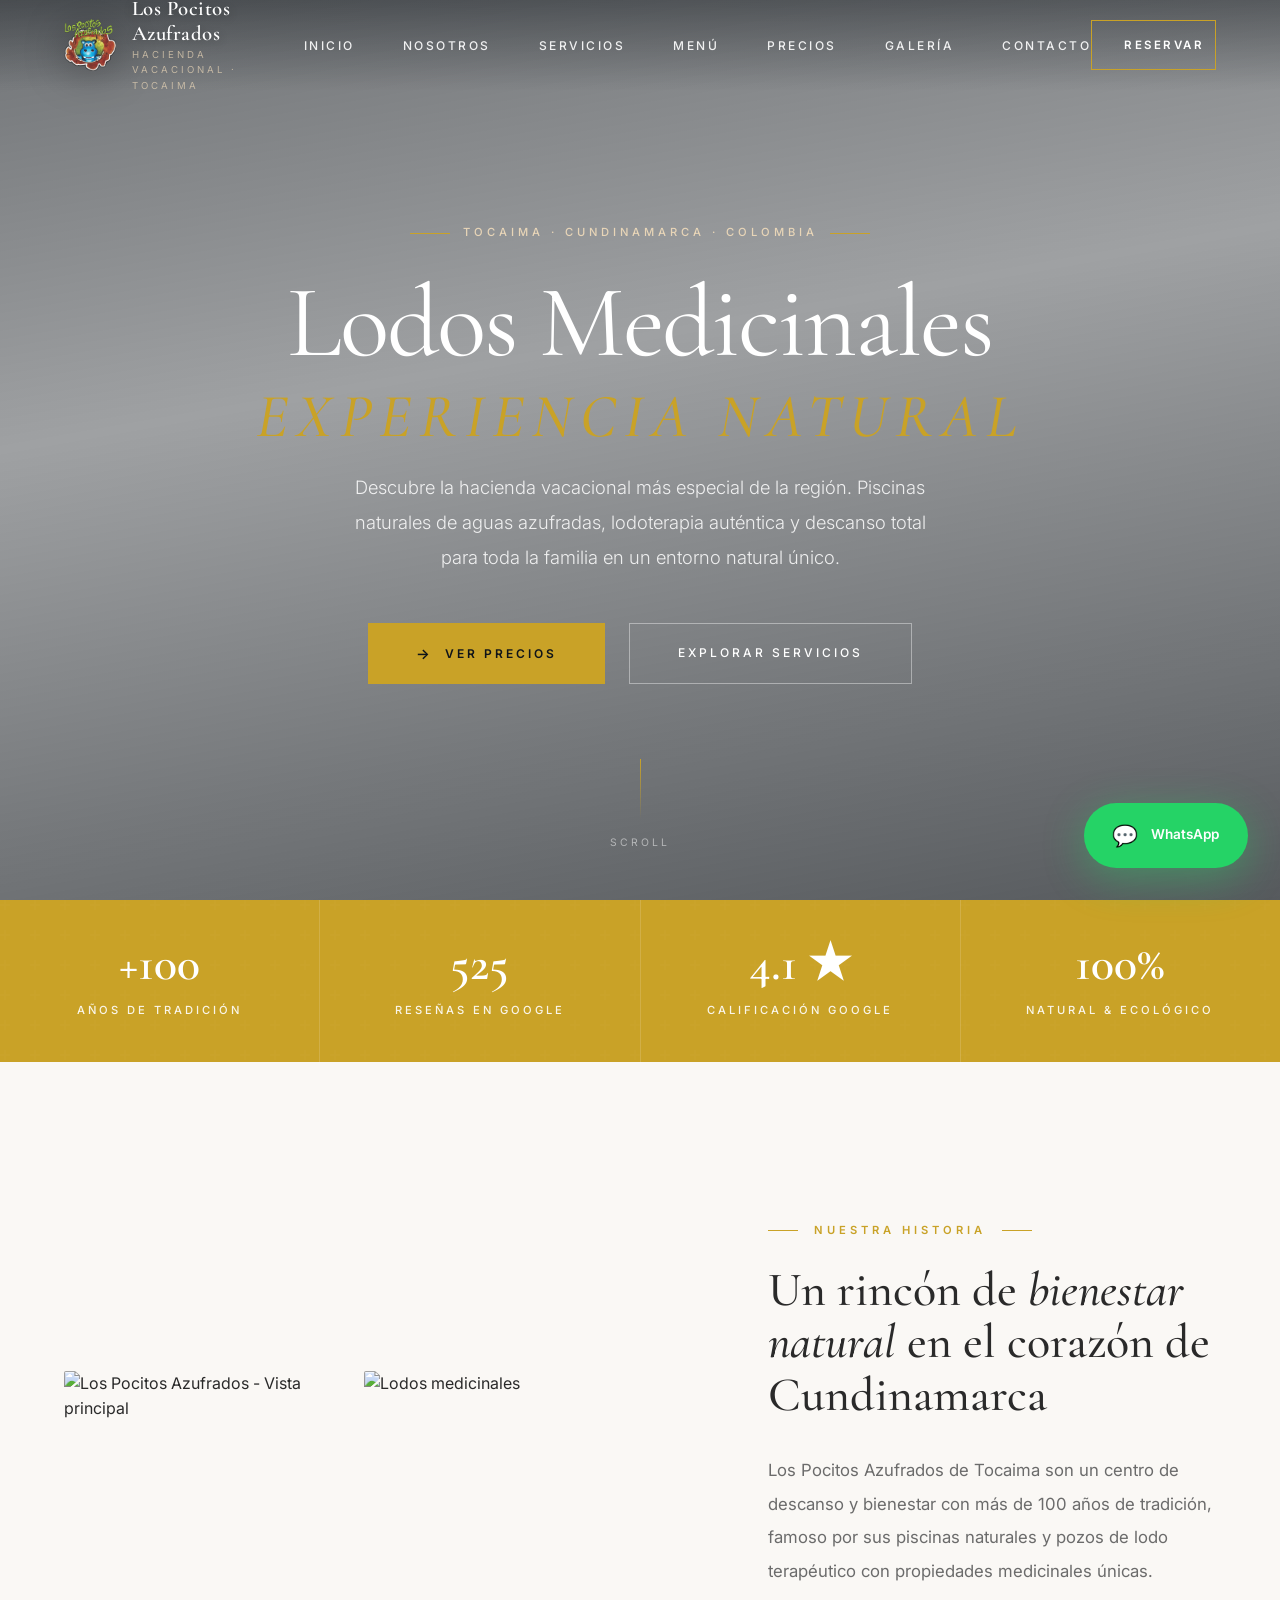
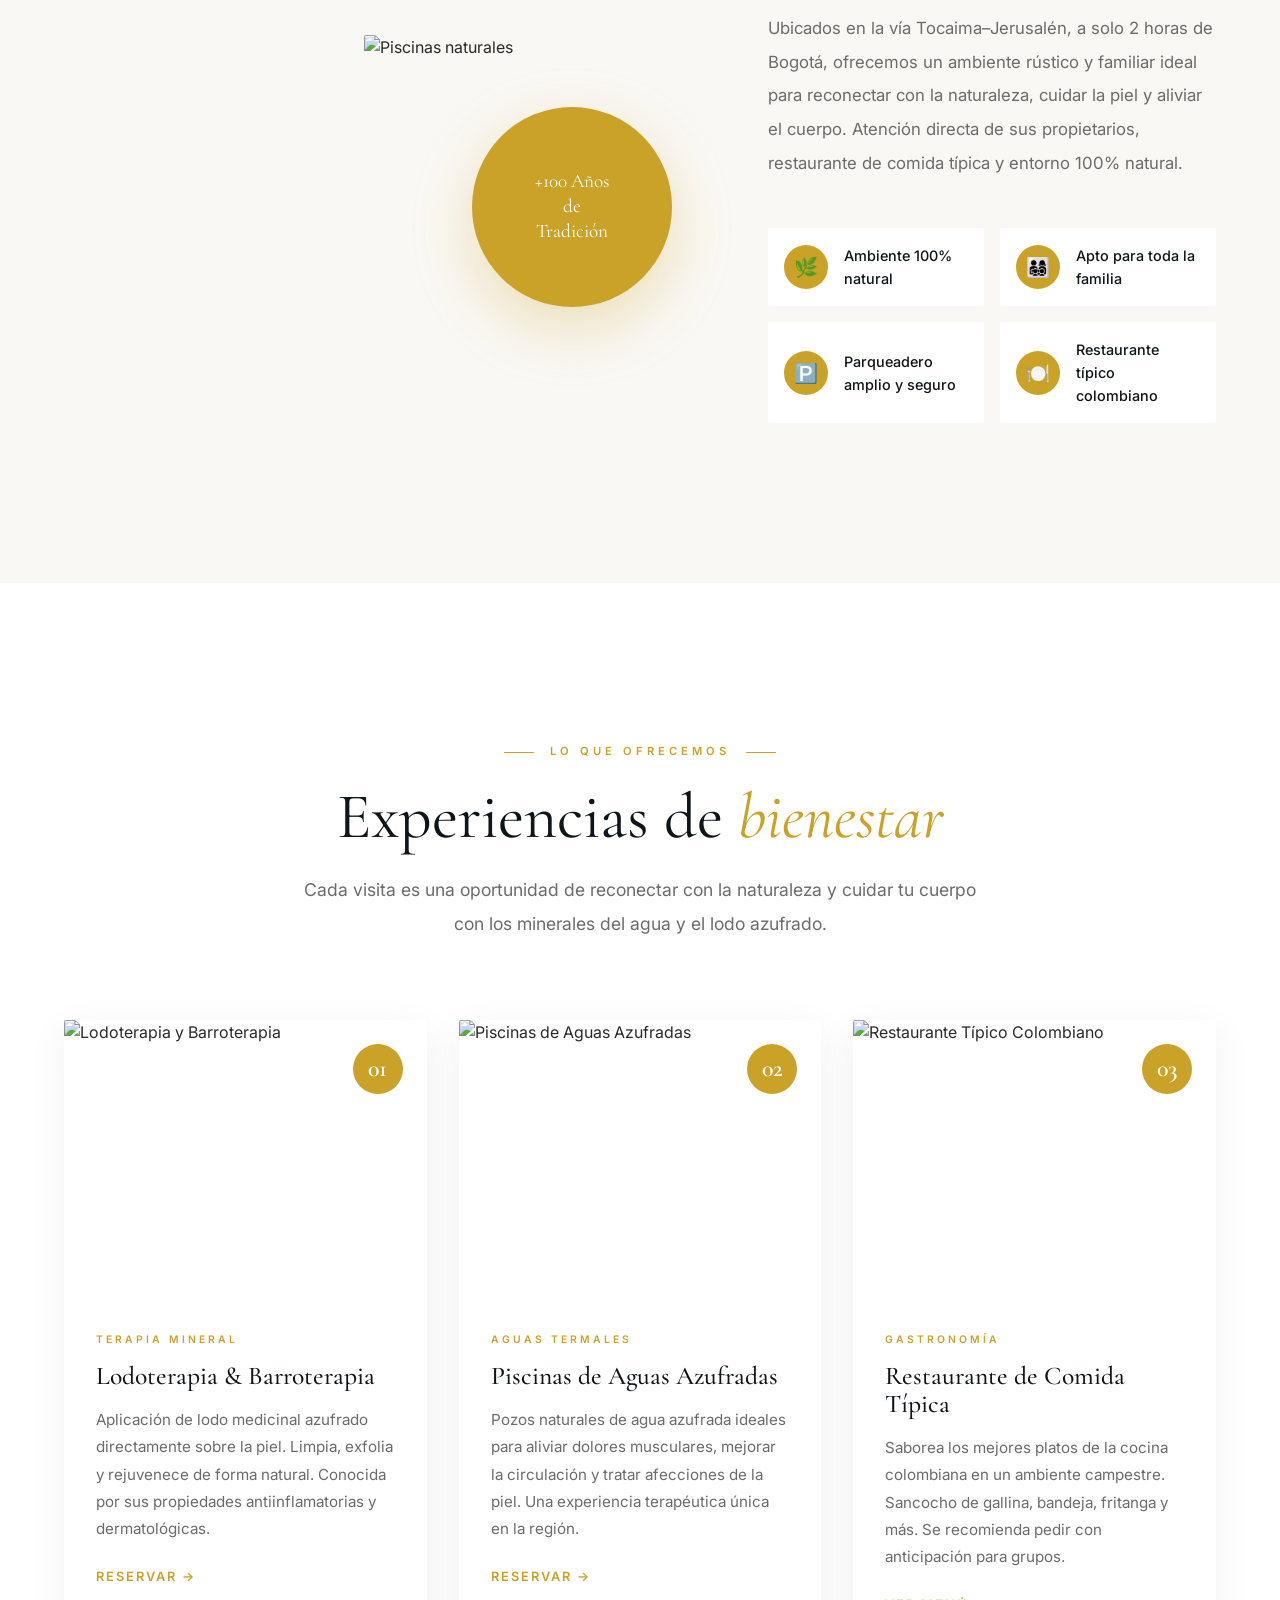
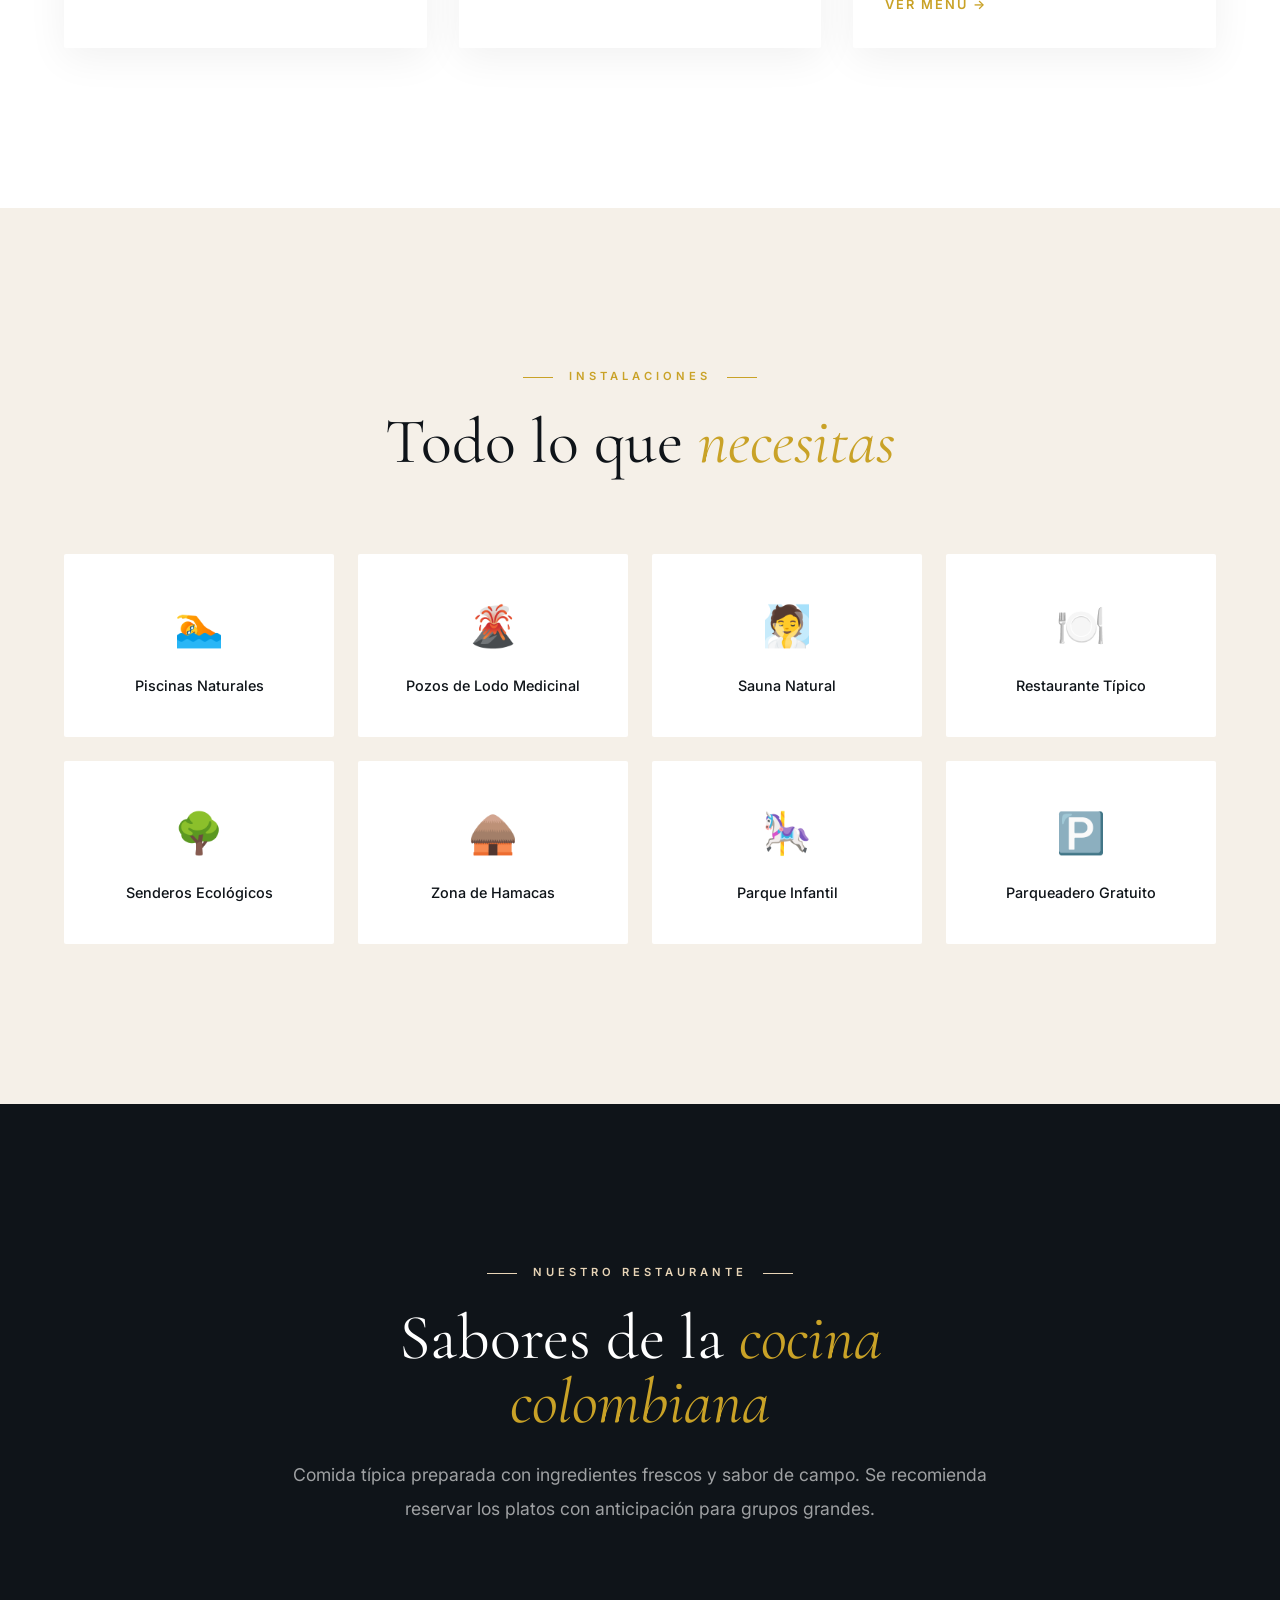
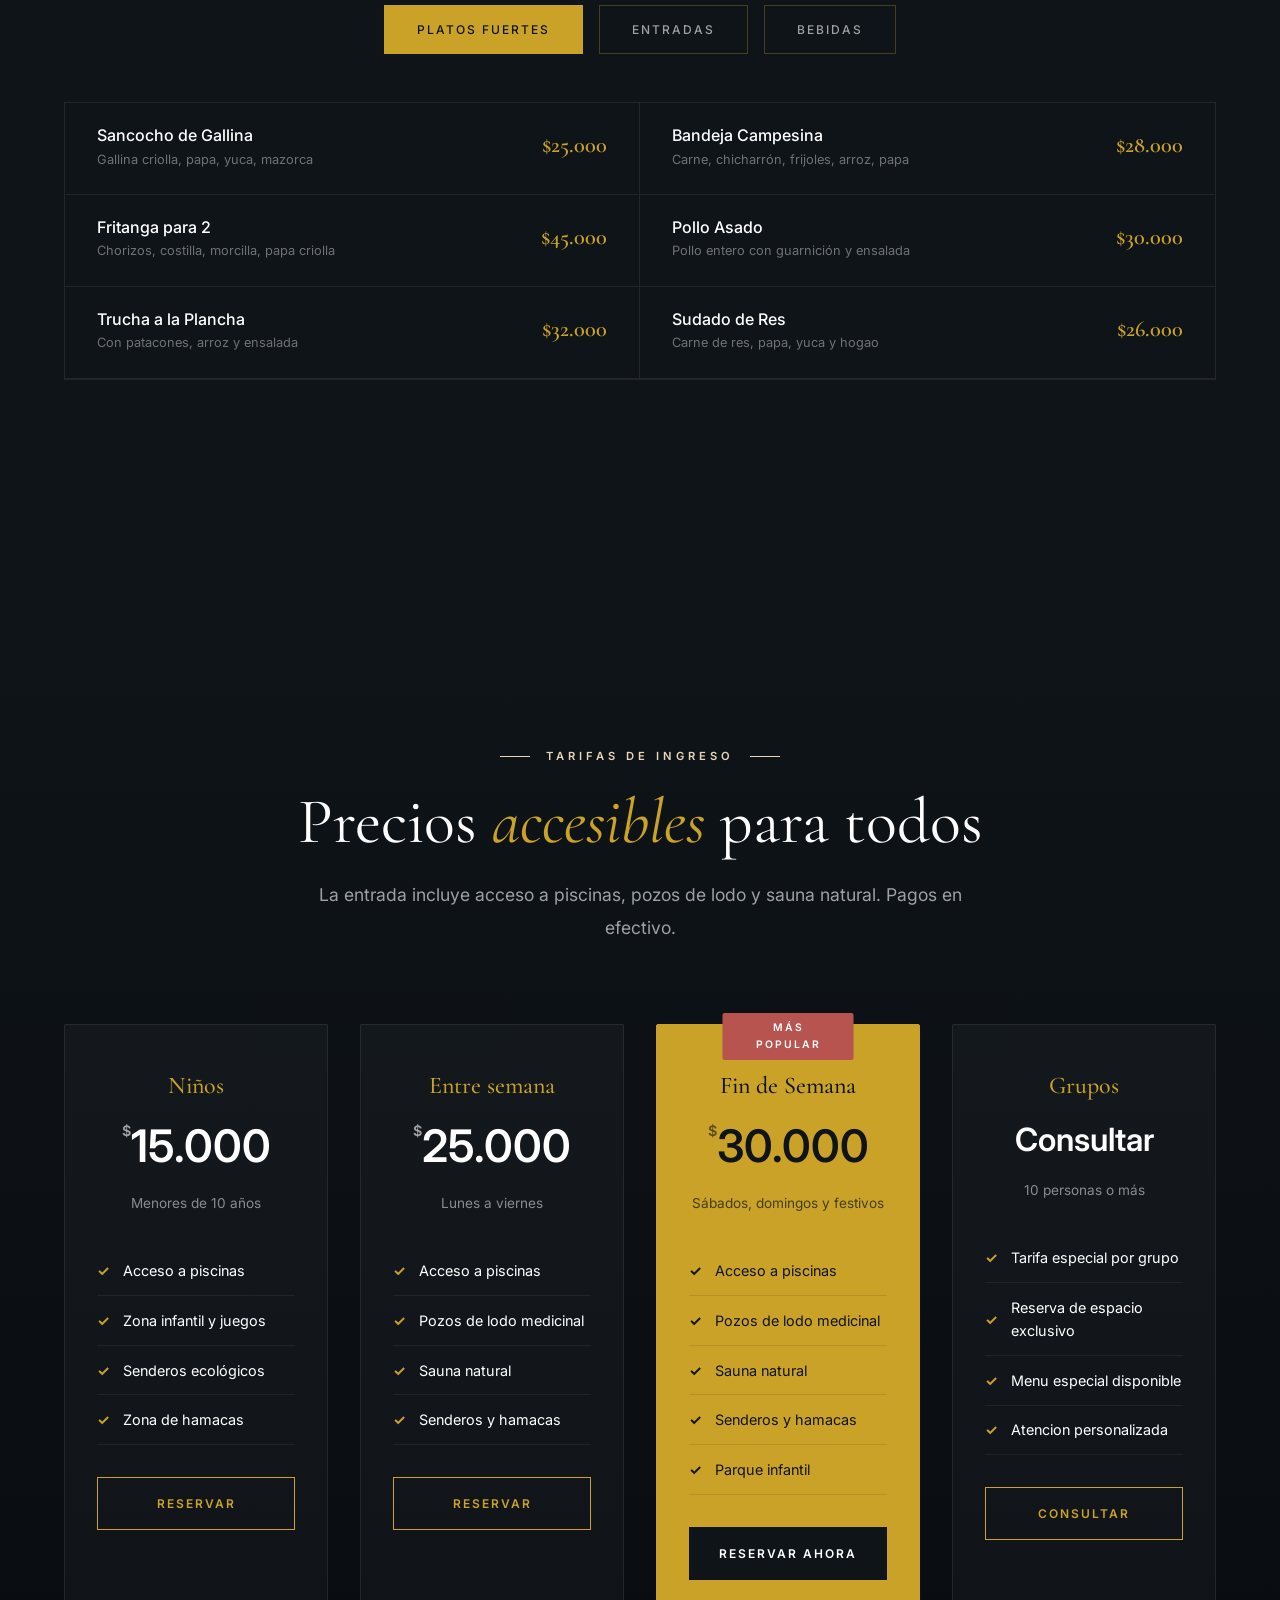
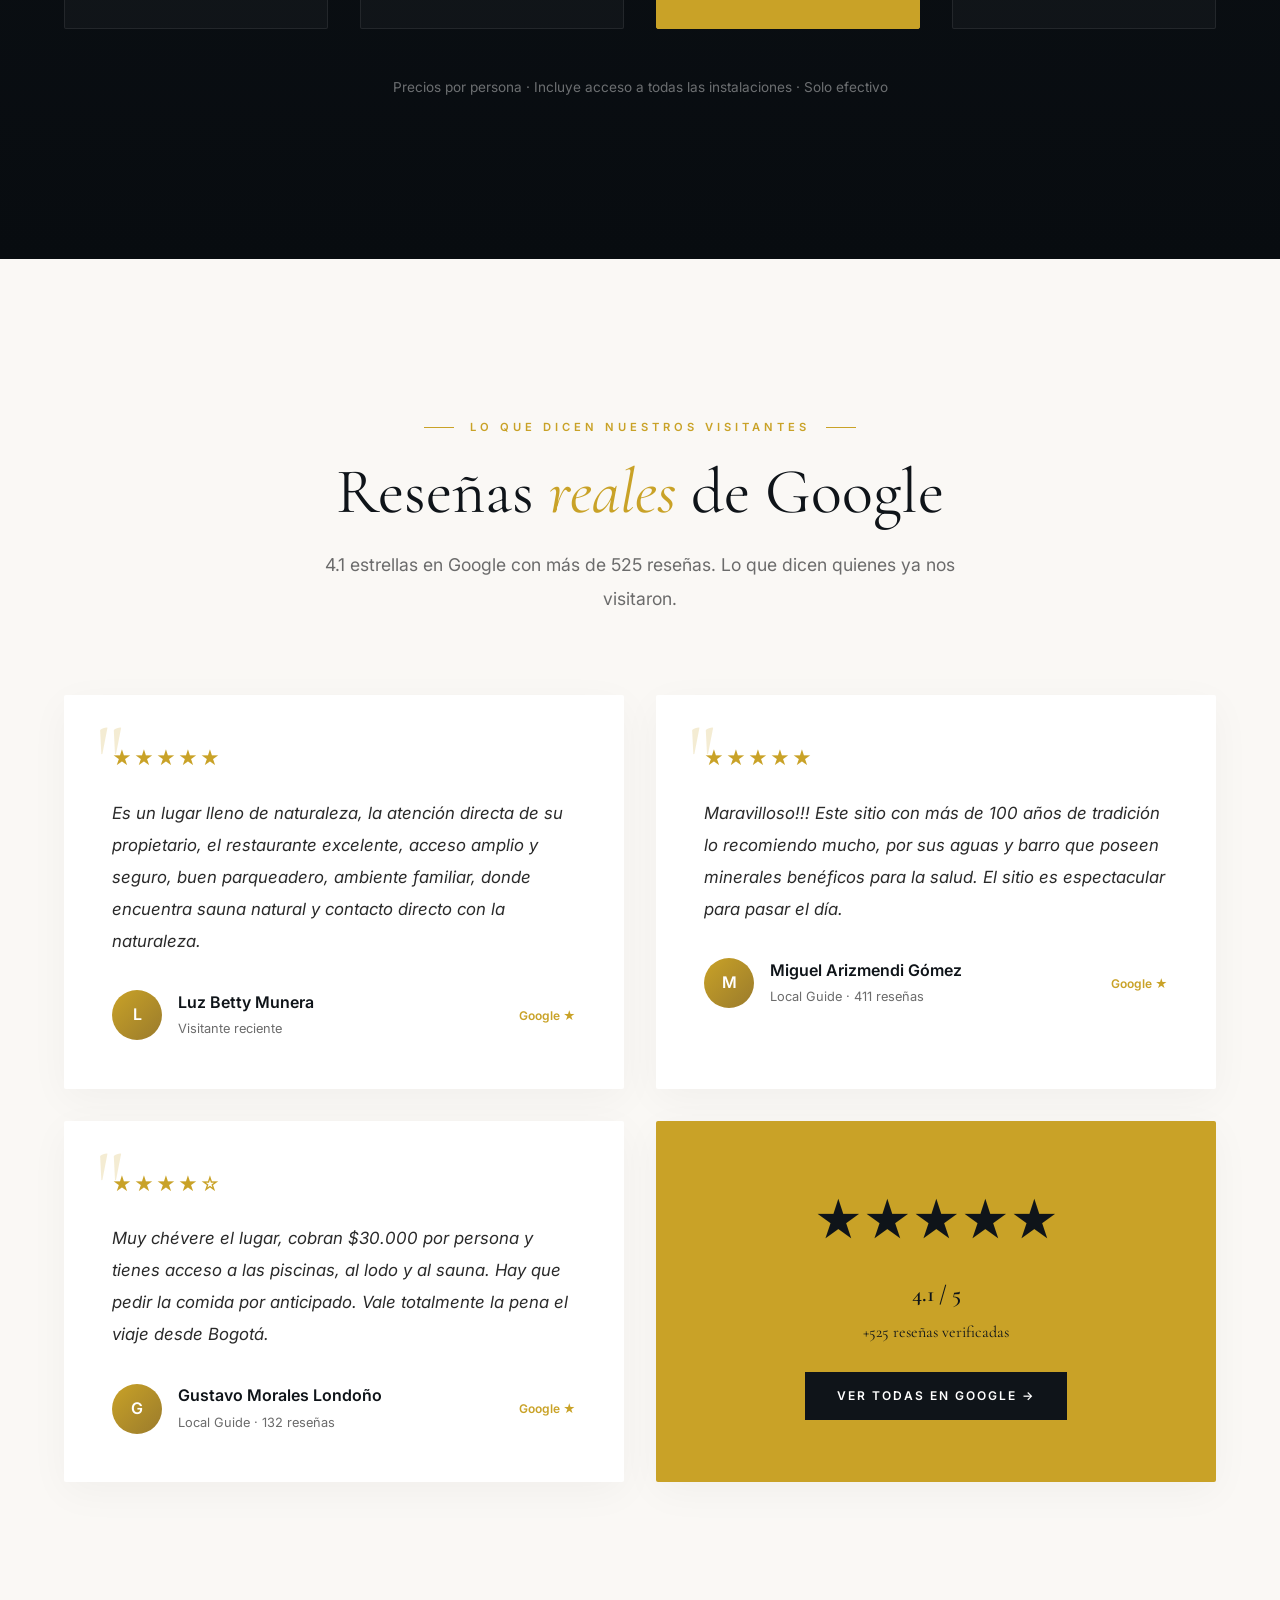
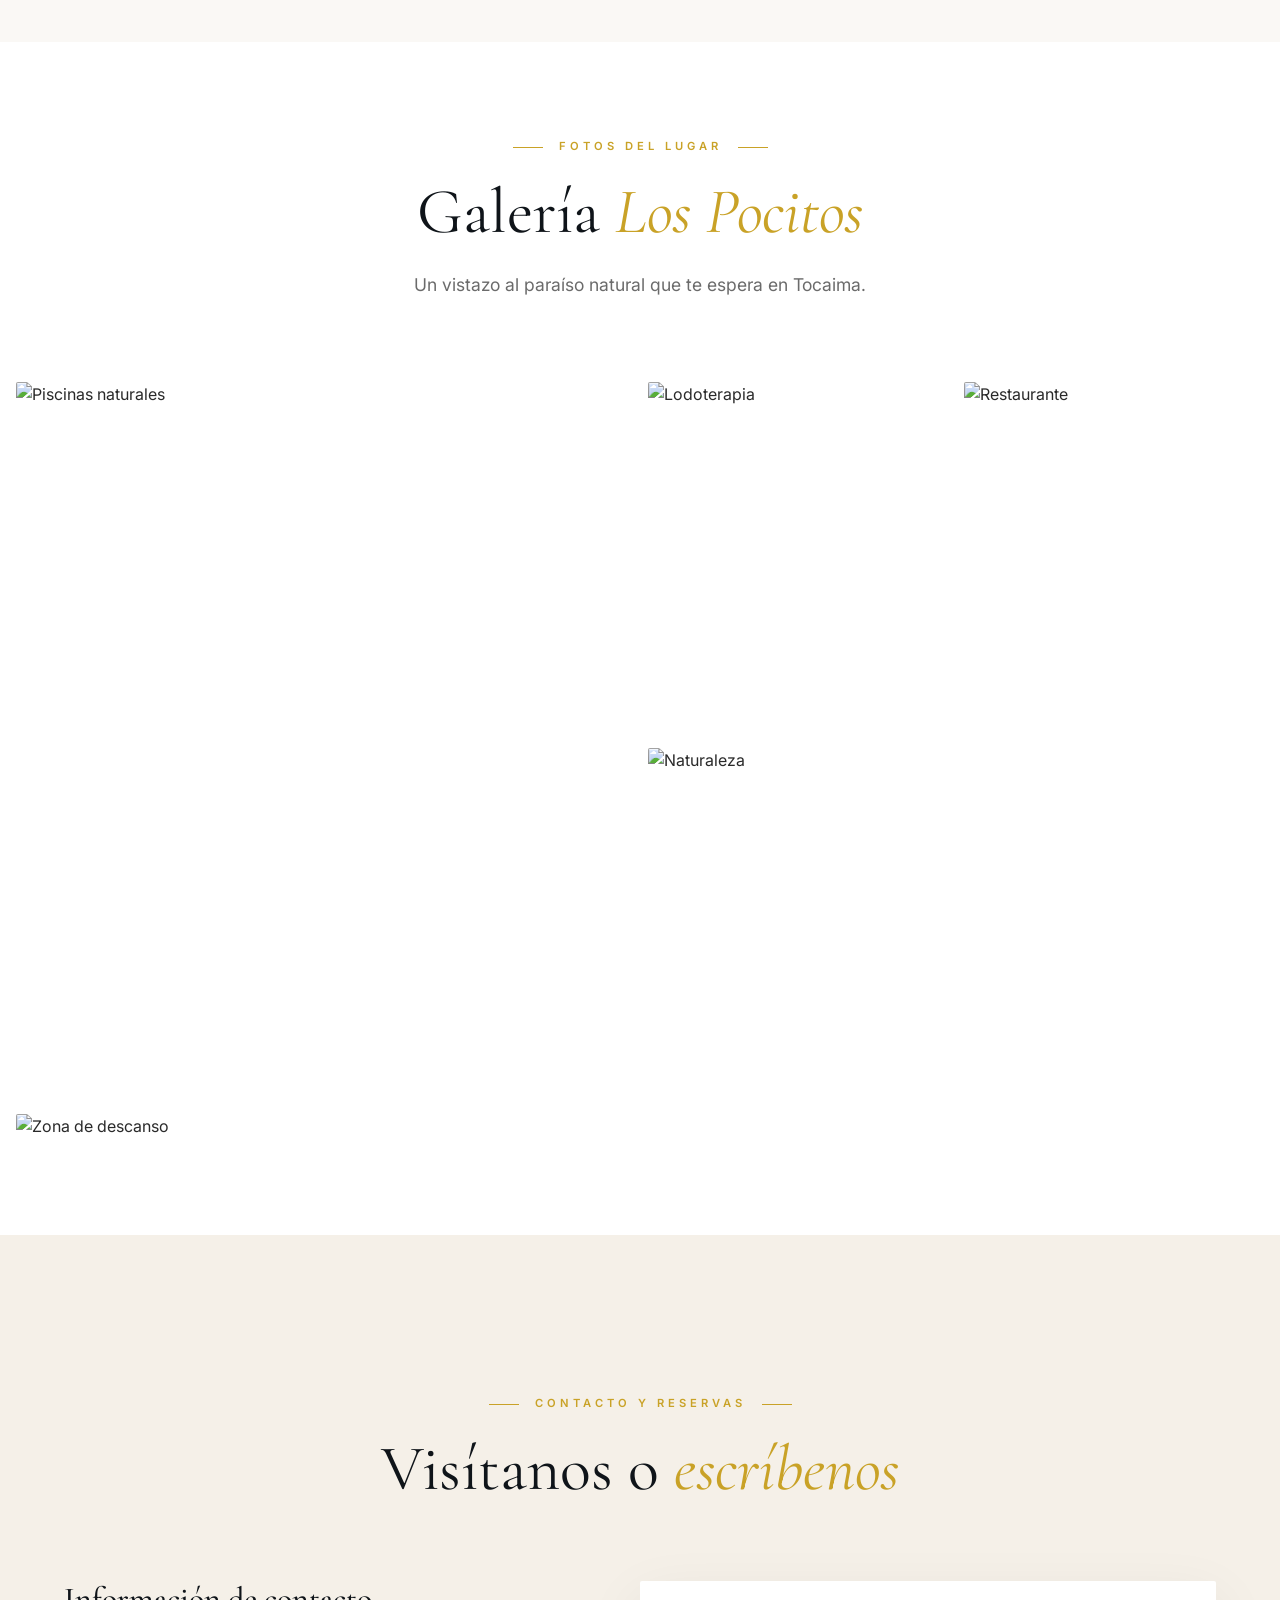
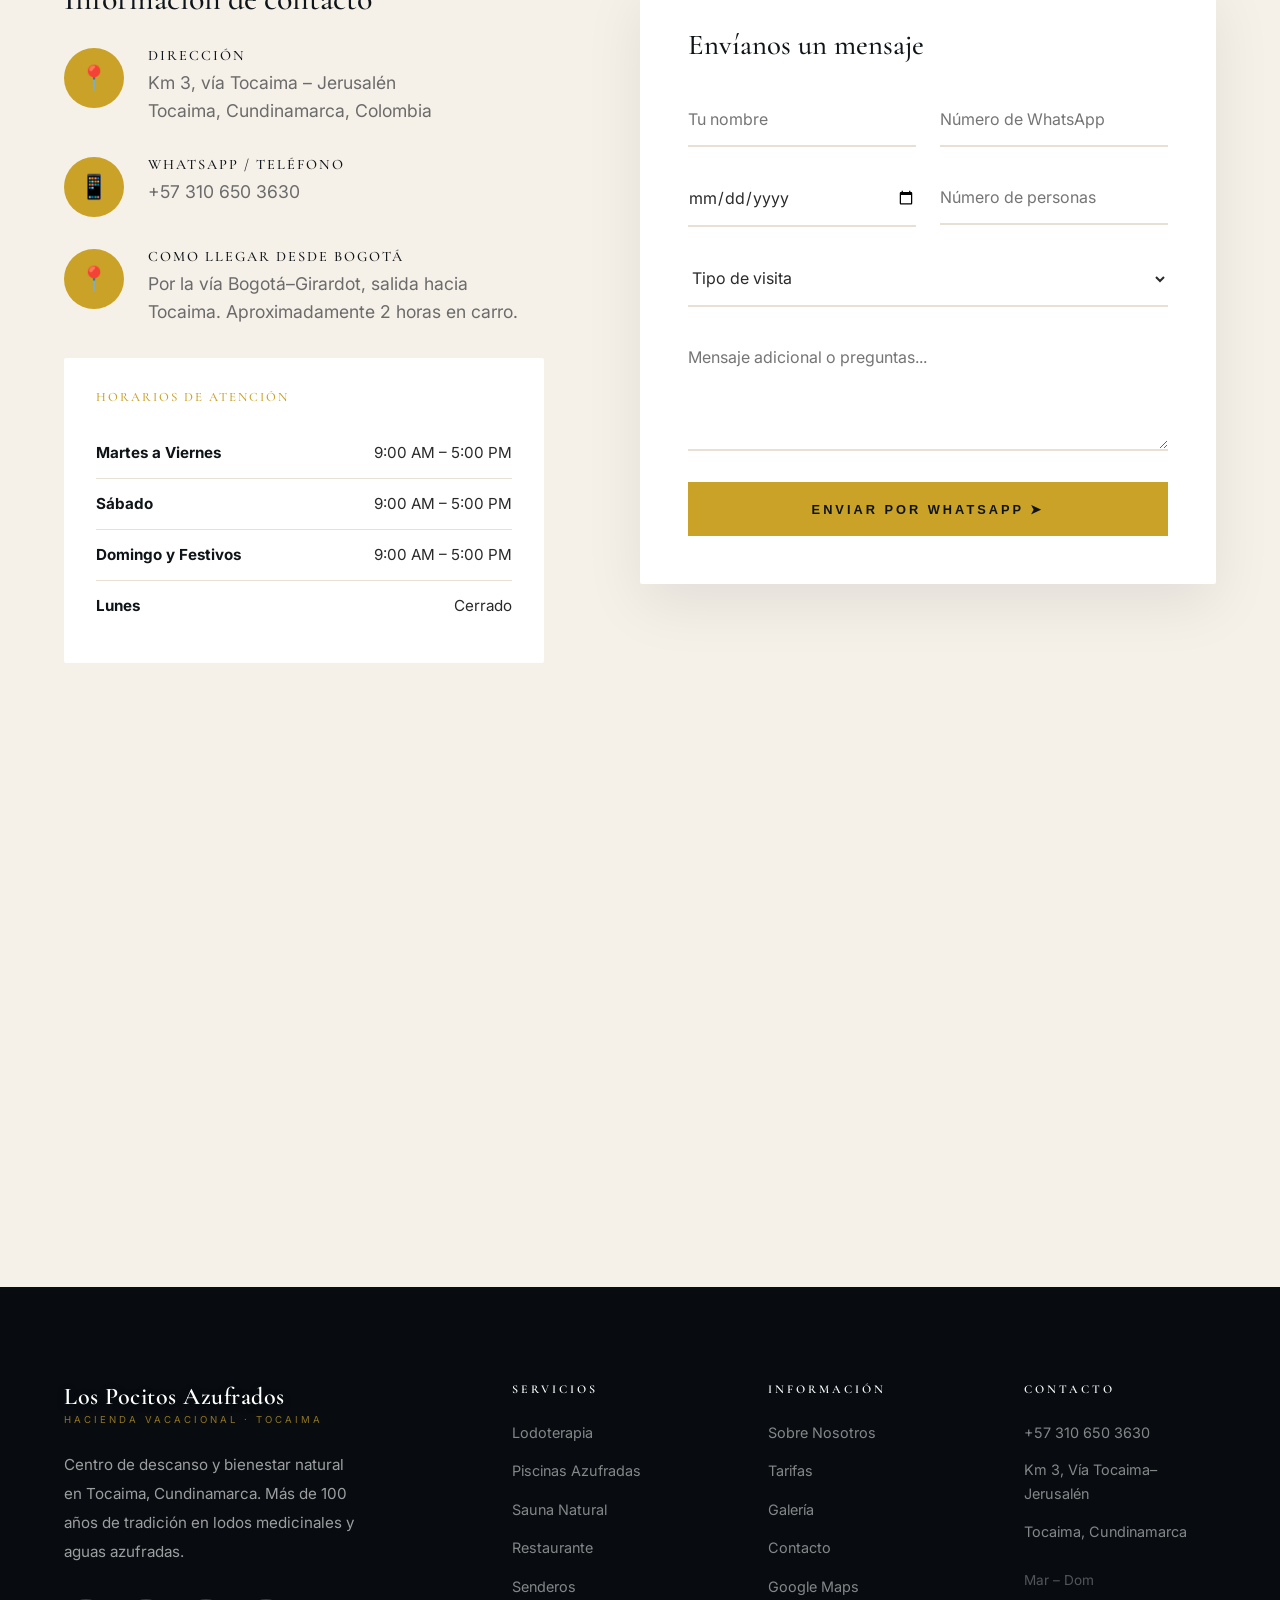
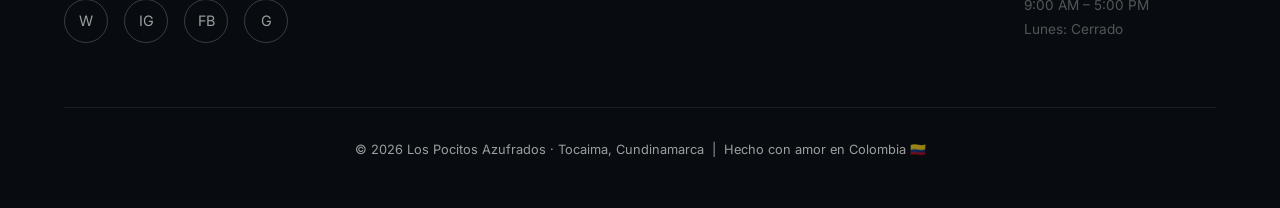
==== commit 546551b8: "docs: comentar módulos del POS, cocina web, scripts y utilidades" ====
--- a/index.html
+++ b/index.html
@@ -1,4 +1,7 @@
 <!DOCTYPE html>
+<!--
+  Página web pública de Los Pocitos Azufrados (landing estática).
+-->
 <html lang="es" prefix="og: https://ogp.me/ns#">
 <head>
   <meta charset="UTF-8"/>
